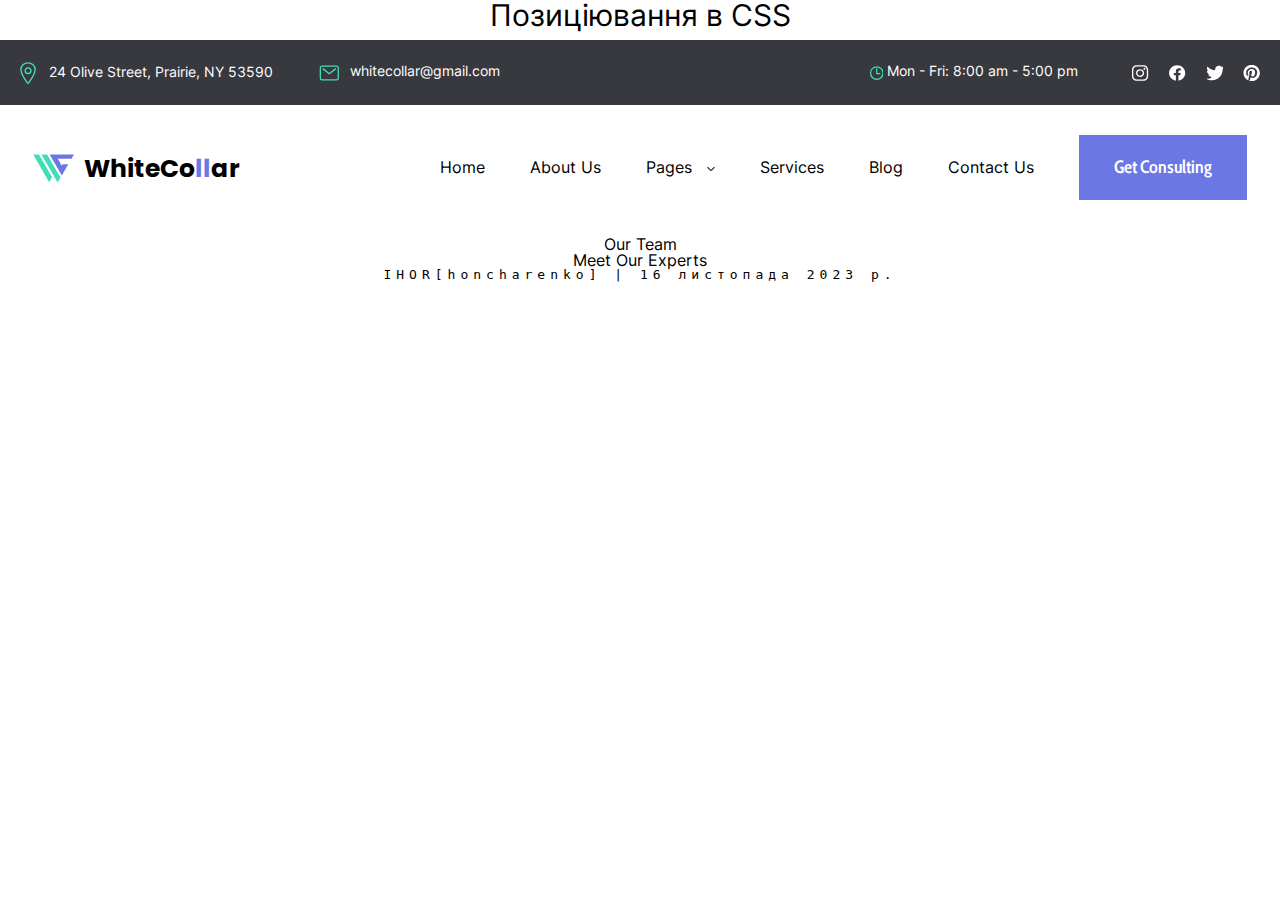
==== lesson_12/index.html @ b69b8b61 "Add files via upload" ====
<!DOCTYPE html>
<html lang="uk-UA">

<head>
    <meta charset="UTF-8">
    <meta name="viewport" content="width=device-width, initial-scale=1.0">
    <link rel="stylesheet" href="css/style.css">
    <link rel="shortcut icon" href="img/favicon.ico" type="image/x-icon">
    <title>Курси HTML-розробника: урок 12 | Freelancer Life Style</title>
</head>

<body>
    <div class="wrapper">
        <header class="main-header">
            <h1>Позиціювання в CSS</h1>
        </header>
        <section class="main-container">
            <header class="main-container__header header-page">
                <div class="header-page__contact-details details-contact">
                    <div class="details-contact__address">
                        <address>
                            <p>
                                24 Olive Street, Prairie, NY 53590
                            </p>
                            <a href="mailto:whitecollar@gmail.com">whitecollar@gmail.com</a>
                        </address>
                    </div>
                    <div class="details-contact__wrapper">
                        <div class="details-contact__work-time">
                            <p>Mon - Fri: 8:00 am - 5:00 pm</p>
                        </div>
                        <div class="details-contact__social-link list-icons">
                            <ul>
                                <li><a target="_blank" href="https://www.instagram.com/"></a></li>
                                <li><a target="_blank" href="https://www.facebook.com/"></a></li>
                                <li><a target="_blank" href="https://twitter.com/"></a></li>
                                <li><a target="_blank" href="https://ru.pinterest.com/"></a></li>
                            </ul>
                        </div>
                    </div>
                </div>
                <div class="header-page__site-navigation row-naviganion">
                    <a href="#">
                        <div class="row-naviganion__logo-wrapper logo">
                            <div class="logo__img">
                                <img src="img/content/logo.svg" alt="WhiteCollar.">
                            </div>
                            <p class="logo__text">
                                WhiteCo<span>ll</span>ar
                            </p>
                        </div>
                    </a>
                    <div class="row-naviganion__menu menu">
                        <nav>
                            <h3>Navigation</h3>
                            <ul class="menu__first-menu-level">
                                <li>
                                    <a href="#">Home</a>
                                </li>
                                <li>
                                    <a href="#">About Us</a>
                                </li>
                                <li class="menu__drop-down-list">
                                    <a href="#">Pages</a>
                                    <ul class="menu__second-menu-level">
                                        <li class="menu__drop-down-list">
                                            <a href="#">Additional page</a>
                                            <ul class="menu__third-menu-level">
                                                <li>
                                                    <a href="#">Some page</a>
                                                </li>
                                                <li>
                                                    <a href="#">Some page</a>
                                                </li>
                                                <li>
                                                    <a href="#">Some page</a>
                                                </li>
                                                <li>
                                                    <a href="#">Some page</a>
                                                </li>
                                                <li>
                                                    <a href="#">Some page</a>
                                                </li>
                                                <li>
                                                    <a href="#">Some page</a>
                                                </li>
                                            </ul>
                                        </li>
                                        <li class="menu__drop-down-list">
                                            <a href="#">Additional page</a>
                                            <ul class="menu__third-menu-level">
                                                <li>
                                                    <a href="#">Some page</a>
                                                </li>
                                                <li>
                                                    <a href="#">Some page</a>
                                                </li>
                                            </ul>
                                        </li>
                                        <li>
                                            <a href="#">Additional page</a>
                                        </li>
                                    </ul>
                                </li>
                                <li>
                                    <a href="#">Services</a>
                                </li>
                                <li>
                                    <a href="#">Blog</a>
                                </li>
                                <li>
                                    <a href="#">Contact Us</a>
                                </li>
                            </ul>
                        </nav>
                    </div>
                    <button class="row-naviganion__btn" type="button">Get Consulting</button>
                </div>
                <hgroup>
                    <p>Our Team</p>
                    <h2>Meet Our Experts</h2>
                </hgroup>
            </header>
        </section>
        <footer class="main-footer">
            IHOR[honcharenko] | <time datetime="2023-11-16"> 16 ​​листопада 2023 р.</time>
        </footer>
    </div>
    <script src="js/script.js"></script>
</body>

</html>
---- lesson_12/css/style.css ----
@import url('fonts.css');
@import url('reset.css');
.wrapper {
  overflow: clip;
  min-height: 100%;
}
body {
  font-family: 'Inter', sans-serif;
  font-weight: 400;
}
.main-header {
  font-size: 30px;
  margin-bottom: 10px;
  text-align: center;
}
.main-footer {
  text-align: center;
  font-family: monospace;
  letter-spacing: 5px;
}
.main-container__header {
  vertical-align: middle;
}
.details-contact__address > address > p {
  padding: 2.5px 0px;
  margin-right: 42px;
  display: inline-block;
}
.details-contact__address > address > p::before {
  content: '';
  display: inline-block;
  background: url('../img/decor/location.svg') 00 / cover no-repeat;
  width: 16px;
  height: 22px;
  margin-right: 9px;
  vertical-align: middle;
}
.details-contact {
  padding: 19px 0px;
  background: #37393f;
  color: #fff;
  font-size: 14px;
  line-height: normal;
}
.details-contact address {
  font-style: normal;
}
.details-contact__address > address > a::before {
  content: '';
  display: inline-block;
  background: url('../img/decor/mail.svg') 00 / cover no-repeat;
  width: 20px;
  height: 16px;
  vertical-align: middle;
  margin-right: 11px;
}
.details-contact__address {
  margin-right: 365px;
  display: inline-block;
}
.details-contact__wrapper {
  display: inline-block;
}
.details-contact__work-time > p::before {
  content: '';
  display: inline-block;
  background: url('../img/decor/time.svg') 00 / cover no-repeat;
  width: 14px;
  height: 14px;
  vertical-align: middle;
  margin-right: 4px;
}
.details-contact__work-time {
  margin-right: 50px;
  display: inline-block;
}
.details-contact__social-link {
  display: inline-block;
}
.list-icons li {
  display: inline-block;
}
.list-icons li:not(:last-child) {
  margin-right: 16px;
}
.list-icons li:nth-child(1) > a::before {
  content: '';
  display: inline-block;
  background: url('../img/decor/insta.svg') 00 / cover no-repeat;
  width: 17px;
  height: 16px;
  vertical-align: middle;
}
.list-icons li:nth-child(2) > a::before {
  content: '';
  display: inline-block;
  background: url('../img/decor/fb.svg') 00 / cover no-repeat;
  width: 17px;
  height: 16px;
  vertical-align: middle;
}
.list-icons li:nth-child(3) > a::before {
  content: '';
  display: inline-block;
  background: url('../img/decor/twiter.svg') 00 / cover no-repeat;
  width: 17px;
  height: 16px;
  vertical-align: middle;
}
.list-icons li:nth-child(4) > a::before {
  content: '';
  display: inline-block;
  background: url('../img/decor/pintrest.svg') 00 / cover no-repeat;
  width: 17px;
  height: 16px;
  vertical-align: middle;
}
.header-page {
  text-align: center;
}
.logo {
  display: inline-block;
}
.logo__img {
  max-width: 100%;
  display: inline-block;
  vertical-align: middle;
  margin-right: 4px;
}
.logo__img > img {
  width: 42px;
  height: 29px;
}
.logo__text {
  display: inline-block;
  font-family: 'Poppins', sans-serif;
  font-size: 25px;
  font-weight: 700;
  line-height: normal;
  vertical-align: middle;
}
.row-naviganion {
  padding: 30px 0px 36px 0px;
}
.logo__text > span {
  color: #6b77e5;
}
.row-naviganion__logo-wrapper {
  margin-right: 195px;
}
.row-naviganion__btn {
  padding: 21px 35px 22px 35px;
  background: #6b77e5;
  color: #fff;
  font-family: 'Cabin', sans-serif;
  font-size: 18px;
  font-weight: 600;
  text-transform: capitalize;
}
.row-naviganion__btn:hover {
  cursor: pointer;
  position: relative;
  box-shadow: 0 5px #273ae7;
  border-radius: 15px;
}
.row-naviganion__btn:active {
  box-shadow: none;
  transform: translateY(5px);
}
.row-naviganion__menu > nav > h3 {
  height: 1px;
  width: 1px;
  overflow: hidden;
  position: absolute;
  white-space: nowrap;
  z-index: -1000;
}
.menu {
  display: inline-block;
}
.menu li {
  display: inline-block;
}
.menu__first-menu-level > li {
  margin-right: 40px;
}
.menu__drop-down-list::after {
  content: '';
  display: inline-block;
  background: url('../img/decor/arrow-menu.svg') 00 / cover no-repeat;
  vertical-align: middle;
  width: 8px;
  height: 4px;
  margin-left: 10px;
}
.menu__first-menu-level > .menu__drop-down-list,
.menu__second-menu-level > .menu__drop-down-list {
  position: relative;
}
.menu__second-menu-level,
.menu__third-menu-level {
  visibility: hidden;
  position: absolute;
}
.menu__second-menu-level {
  padding-top: 30px;
  top: 0;
  left: 0;
}
.menu__third-menu-level {
  left: 100%;
  padding-left: 50px;
  vertical-align: top;
  top: 0;
}
.menu__second-menu-level li {
  white-space: nowrap;
  padding: 10px 10px 10px 0px;
}
.menu__third-menu-level li {
  display: block;
  top: 0;
}
.menu__drop-down-list:hover {
  cursor: pointer;
}
.menu__first-menu-level > .menu__drop-down-list:hover .menu__second-menu-level,
.menu__second-menu-level > .menu__drop-down-list:hover .menu__third-menu-level {
  visibility: visible;
}
.menu__drop-down-list:hover:after {
  transform: rotate(-90deg);
}
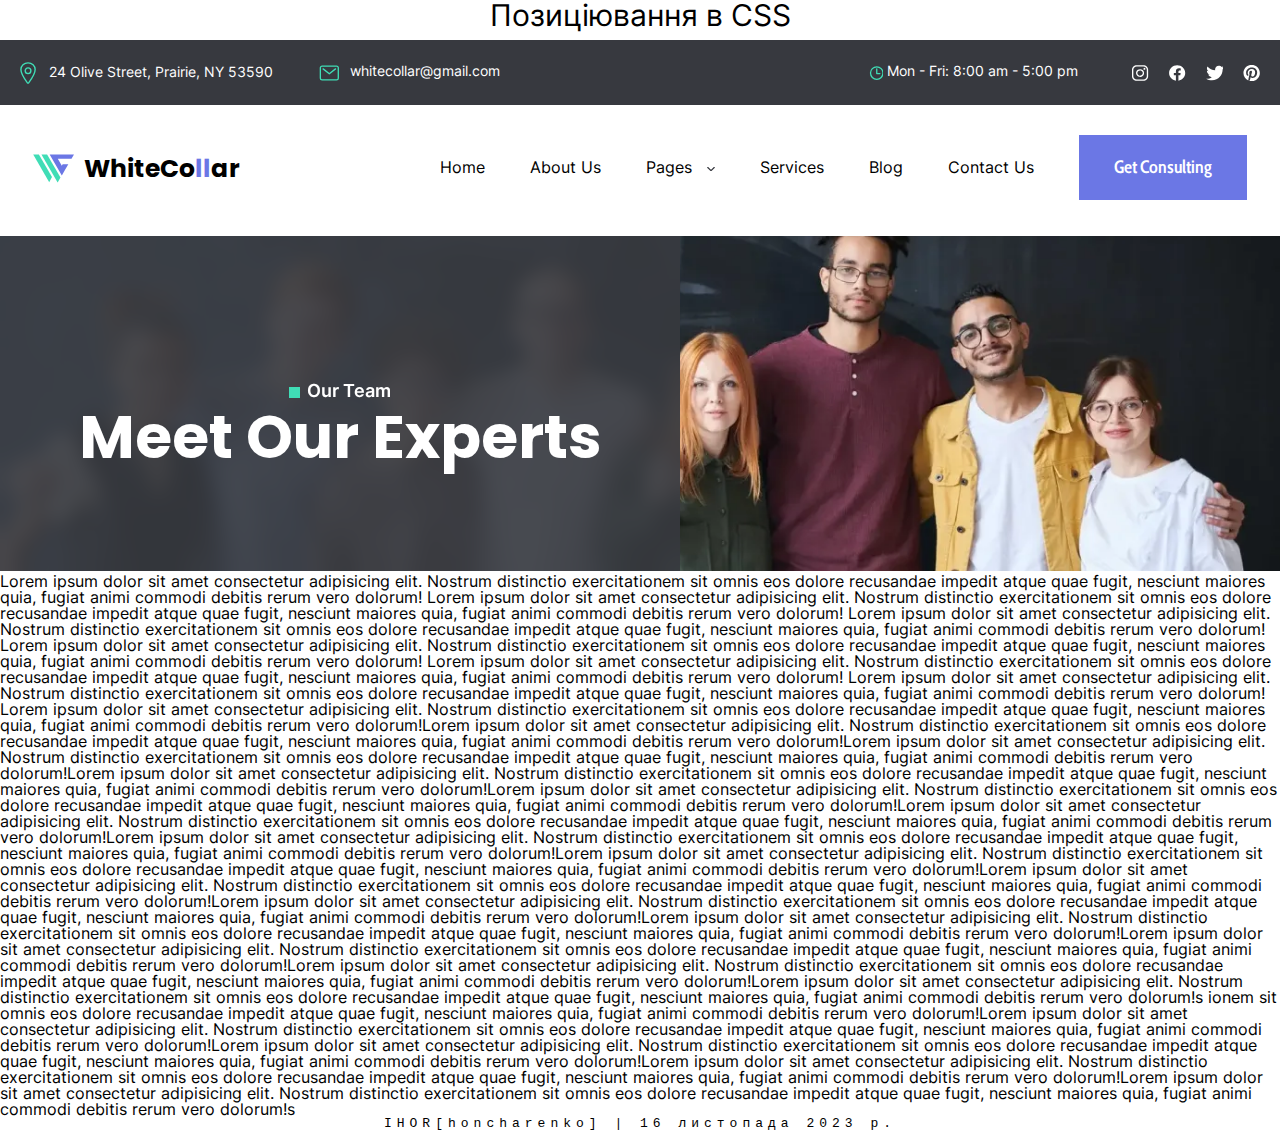
==== commit 8e23ba5a: "Add files via upload" ====
--- a/lesson_12/index.html
+++ b/lesson_12/index.html
@@ -53,19 +53,19 @@
                     <div class="row-naviganion__menu menu">
                         <nav>
                             <h3>Navigation</h3>
-                            <ul class="menu__first-menu-level">
+                            <ul class="menu__first-level">
                                 <li>
                                     <a href="#">Home</a>
                                 </li>
                                 <li>
                                     <a href="#">About Us</a>
                                 </li>
-                                <li class="menu__drop-down-list">
+                                <li class="menu__drop-down-list menu-drop-down">
                                     <a href="#">Pages</a>
-                                    <ul class="menu__second-menu-level">
-                                        <li class="menu__drop-down-list">
+                                    <ul class="menu__second-level">
+                                        <li class="menu__drop-down-list menu-drop-down">
                                             <a href="#">Additional page</a>
-                                            <ul class="menu__third-menu-level">
+                                            <ul class="menu__third-level">
                                                 <li>
                                                     <a href="#">Some page</a>
                                                 </li>
@@ -86,9 +86,9 @@
                                                 </li>
                                             </ul>
                                         </li>
-                                        <li class="menu__drop-down-list">
+                                        <li class="menu__drop-down-list menu-drop-down">
                                             <a href="#">Additional page</a>
-                                            <ul class="menu__third-menu-level">
+                                            <ul class="menu__third-level">
                                                 <li>
                                                     <a href="#">Some page</a>
                                                 </li>
@@ -116,11 +116,36 @@
                     </div>
                     <button class="row-naviganion__btn" type="button">Get Consulting</button>
                 </div>
-                <hgroup>
-                    <p>Our Team</p>
-                    <h2>Meet Our Experts</h2>
-                </hgroup>
+                <div class="header-page__banner banner">
+                    <div class="banner__img">
+                        <img width="3" height="2" fetchpriority="high" decoding="async" src="img/content/team.webp" sizes="(max-width: 767px) 100vw" srcset="img/content/team_w_190.webp 190w,
+                        img/content/team_w_562.webp 562w,
+                        img/content/team_w_821.webp 821w,
+                        img/content/team_w_1096.webp 1096w,
+                        img/content/team_w_1383.webp 1383w,
+                        img/content/team_w_1390.webp 1390w,
+                        img/content/team_w_1852.webp 1852w,
+                        img/content/team_w_2057.webp 2057w,
+                        img/content/team_w_2250.webp 2250w" alt="Our team.">
+                    </div>
+                    <div class="banner__heading">
+                        <hgroup>
+                            <p>Our Team</p>
+                            <h2>Meet Our Experts</h2>
+                        </hgroup>
+                    </div>
+                </div>
             </header>
+            <p>
+                Lorem ipsum dolor sit amet consectetur adipisicing elit. Nostrum distinctio exercitationem sit omnis eos dolore recusandae impedit atque quae fugit, nesciunt maiores quia, fugiat animi commodi debitis rerum vero dolorum!
+                Lorem ipsum dolor sit amet consectetur adipisicing elit. Nostrum distinctio exercitationem sit omnis eos dolore recusandae impedit atque quae fugit, nesciunt maiores quia, fugiat animi commodi debitis rerum vero dolorum!
+                Lorem ipsum dolor sit amet consectetur adipisicing elit. Nostrum distinctio exercitationem sit omnis eos dolore recusandae impedit atque quae fugit, nesciunt maiores quia, fugiat animi commodi debitis rerum vero dolorum!
+                Lorem ipsum dolor sit amet consectetur adipisicing elit. Nostrum distinctio exercitationem sit omnis eos dolore recusandae impedit atque quae fugit, nesciunt maiores quia, fugiat animi commodi debitis rerum vero dolorum!
+                Lorem ipsum dolor sit amet consectetur adipisicing elit. Nostrum distinctio exercitationem sit omnis eos dolore recusandae impedit atque quae fugit, nesciunt maiores quia, fugiat animi commodi debitis rerum vero dolorum!
+                Lorem ipsum dolor sit amet consectetur adipisicing elit. Nostrum distinctio exercitationem sit omnis eos dolore recusandae impedit atque quae fugit, nesciunt maiores quia, fugiat animi commodi debitis rerum vero dolorum!
+                Lorem ipsum dolor sit amet consectetur adipisicing elit. Nostrum distinctio exercitationem sit omnis eos dolore recusandae impedit atque quae fugit, nesciunt maiores quia, fugiat animi commodi debitis rerum vero dolorum!Lorem ipsum dolor sit amet consectetur adipisicing elit. Nostrum distinctio exercitationem sit omnis eos dolore recusandae impedit atque quae fugit, nesciunt maiores quia, fugiat animi commodi debitis rerum vero dolorum!Lorem ipsum dolor sit amet consectetur adipisicing elit. Nostrum distinctio exercitationem sit omnis eos dolore recusandae impedit atque quae fugit, nesciunt maiores quia, fugiat animi commodi debitis rerum vero dolorum!Lorem ipsum dolor sit amet consectetur adipisicing elit. Nostrum distinctio exercitationem sit omnis eos dolore recusandae impedit atque quae fugit, nesciunt maiores quia, fugiat animi commodi debitis rerum vero dolorum!Lorem ipsum dolor sit amet consectetur adipisicing elit. Nostrum distinctio exercitationem sit omnis eos dolore recusandae impedit atque quae fugit, nesciunt maiores quia, fugiat animi commodi debitis rerum vero dolorum!Lorem ipsum dolor sit amet consectetur adipisicing elit. Nostrum distinctio exercitationem sit omnis eos dolore recusandae impedit atque quae fugit, nesciunt maiores quia, fugiat animi commodi debitis rerum vero dolorum!Lorem ipsum dolor sit amet consectetur adipisicing elit. Nostrum distinctio exercitationem sit omnis eos dolore recusandae impedit atque quae fugit, nesciunt maiores quia, fugiat animi commodi debitis rerum vero dolorum!Lorem ipsum dolor sit amet consectetur adipisicing elit. Nostrum distinctio exercitationem sit omnis eos dolore recusandae impedit atque quae fugit, nesciunt maiores quia, fugiat animi commodi debitis rerum vero dolorum!Lorem ipsum dolor sit amet consectetur adipisicing elit. Nostrum distinctio exercitationem sit omnis eos dolore recusandae impedit atque quae fugit, nesciunt maiores quia, fugiat animi commodi debitis rerum vero dolorum!Lorem ipsum dolor sit amet consectetur adipisicing elit. Nostrum distinctio exercitationem sit omnis eos dolore recusandae impedit atque quae fugit, nesciunt maiores quia, fugiat animi commodi debitis rerum vero dolorum!Lorem ipsum dolor sit amet consectetur adipisicing elit. Nostrum distinctio exercitationem sit omnis eos dolore recusandae impedit atque quae fugit, nesciunt maiores quia, fugiat animi commodi debitis rerum vero dolorum!Lorem ipsum dolor sit amet consectetur adipisicing elit. Nostrum distinctio exercitationem sit omnis eos dolore recusandae impedit atque quae fugit, nesciunt maiores quia, fugiat animi commodi debitis rerum vero dolorum!Lorem ipsum dolor sit amet consectetur adipisicing elit. Nostrum distinctio exercitationem sit omnis eos dolore recusandae impedit atque quae fugit, nesciunt maiores quia, fugiat animi commodi debitis rerum vero dolorum!Lorem ipsum dolor sit amet consectetur adipisicing elit. Nostrum distinctio exercitationem sit omnis eos dolore recusandae impedit atque quae fugit, nesciunt maiores quia, fugiat animi commodi debitis rerum vero dolorum!s
+                ionem sit omnis eos dolore recusandae impedit atque quae fugit, nesciunt maiores quia, fugiat animi commodi debitis rerum vero dolorum!Lorem ipsum dolor sit amet consectetur adipisicing elit. Nostrum distinctio exercitationem sit omnis eos dolore recusandae impedit atque quae fugit, nesciunt maiores quia, fugiat animi commodi debitis rerum vero dolorum!Lorem ipsum dolor sit amet consectetur adipisicing elit. Nostrum distinctio exercitationem sit omnis eos dolore recusandae impedit atque quae fugit, nesciunt maiores quia, fugiat animi commodi debitis rerum vero dolorum!Lorem ipsum dolor sit amet consectetur adipisicing elit. Nostrum distinctio exercitationem sit omnis eos dolore recusandae impedit atque quae fugit, nesciunt maiores quia, fugiat animi commodi debitis rerum vero dolorum!Lorem ipsum dolor sit amet consectetur adipisicing elit. Nostrum distinctio exercitationem sit omnis eos dolore recusandae impedit atque quae fugit, nesciunt maiores quia, fugiat animi commodi debitis rerum vero dolorum!s
+            </p>
         </section>
         <footer class="main-footer">
             IHOR[honcharenko] | <time datetime="2023-11-16"> 16 ​​листопада 2023 р.</time>
--- a/lesson_12/css/style.css
+++ b/lesson_12/css/style.css
@@ -117,6 +117,7 @@
 }
 .header-page {
   text-align: center;
+  position: relative;
 }
 .logo {
   display: inline-block;
@@ -141,6 +142,10 @@
 }
 .row-naviganion {
   padding: 30px 0px 36px 0px;
+  position: sticky;
+  top: 0;
+  z-index: 2;
+  background: rgb(255, 255, 255);
 }
 .logo__text > span {
   color: #6b77e5;
@@ -181,10 +186,10 @@
 .menu li {
   display: inline-block;
 }
-.menu__first-menu-level > li {
+.menu__first-level > li {
   margin-right: 40px;
 }
-.menu__drop-down-list::after {
+.menu-drop-down::after {
   content: '';
   display: inline-block;
   background: url('../img/decor/arrow-menu.svg') 00 / cover no-repeat;
@@ -193,41 +198,92 @@
   height: 4px;
   margin-left: 10px;
 }
-.menu__first-menu-level > .menu__drop-down-list,
-.menu__second-menu-level > .menu__drop-down-list {
-  position: relative;
-}
-.menu__second-menu-level,
-.menu__third-menu-level {
+.menu__first-level > .menu__drop-down-list,
+.menu__second-level > .menu__drop-down-list {
+  position: relative;
+}
+.menu__second-level,
+.menu__third-level {
   visibility: hidden;
   position: absolute;
 }
-.menu__second-menu-level {
+.menu__second-level {
   padding-top: 30px;
   top: 0;
   left: 0;
 }
-.menu__third-menu-level {
+.menu__third-level {
   left: 100%;
   padding-left: 50px;
   vertical-align: top;
   top: 0;
 }
-.menu__second-menu-level li {
+.menu__second-level li {
   white-space: nowrap;
   padding: 10px 10px 10px 0px;
 }
-.menu__third-menu-level li {
+.menu__third-level li {
   display: block;
   top: 0;
 }
-.menu__drop-down-list:hover {
+.menu-drop-down:hover {
   cursor: pointer;
 }
-.menu__first-menu-level > .menu__drop-down-list:hover .menu__second-menu-level,
-.menu__second-menu-level > .menu__drop-down-list:hover .menu__third-menu-level {
+.menu__first-level > .menu__drop-down-list:hover .menu__second-level,
+.menu__second-level > .menu__drop-down-list:hover .menu__third-level {
   visibility: visible;
 }
-.menu__drop-down-list:hover:after {
+.menu-drop-down:hover:after {
   transform: rotate(-90deg);
 }
+.banner {
+  position: relative;
+  z-index: 1;
+}
+.banner__img {
+  margin: 0 auto;
+  display: inline-block;
+  max-width: 100%;
+  max-height: 335px;
+  overflow: hidden;
+}
+.banner__img img {
+  width: 100%;
+  height: auto;
+  position: relative;
+  bottom: 140px;
+}
+.banner__heading {
+  width: 680px;
+  height: 335px;
+  background: rgba(55, 57, 63, 0.91);
+  position: absolute;
+  top: 0;
+  /* opacity: 1; */
+  backdrop-filter: blur(9.5px);
+}
+.banner__heading > hgroup {
+  color: #fff;
+  text-transform: capitalize;
+  padding-top: 142px;
+}
+.banner__heading > hgroup > p {
+  font-weight: 600;
+  font-size: 18px;
+  line-height: 1.462;
+}
+.banner__heading > hgroup > h2 {
+  font-weight: 700;
+  font-size: 60px;
+  font-family: 'Poppins', sans-serif;
+  line-height: 1.1;
+}
+.banner__heading > hgroup > p::before {
+  content: '';
+  display: inline-block;
+  background: #40ddb6;
+  margin-right: 7px;
+  width: 11px;
+  height: 11px;
+  vertical-align: middle;
+}
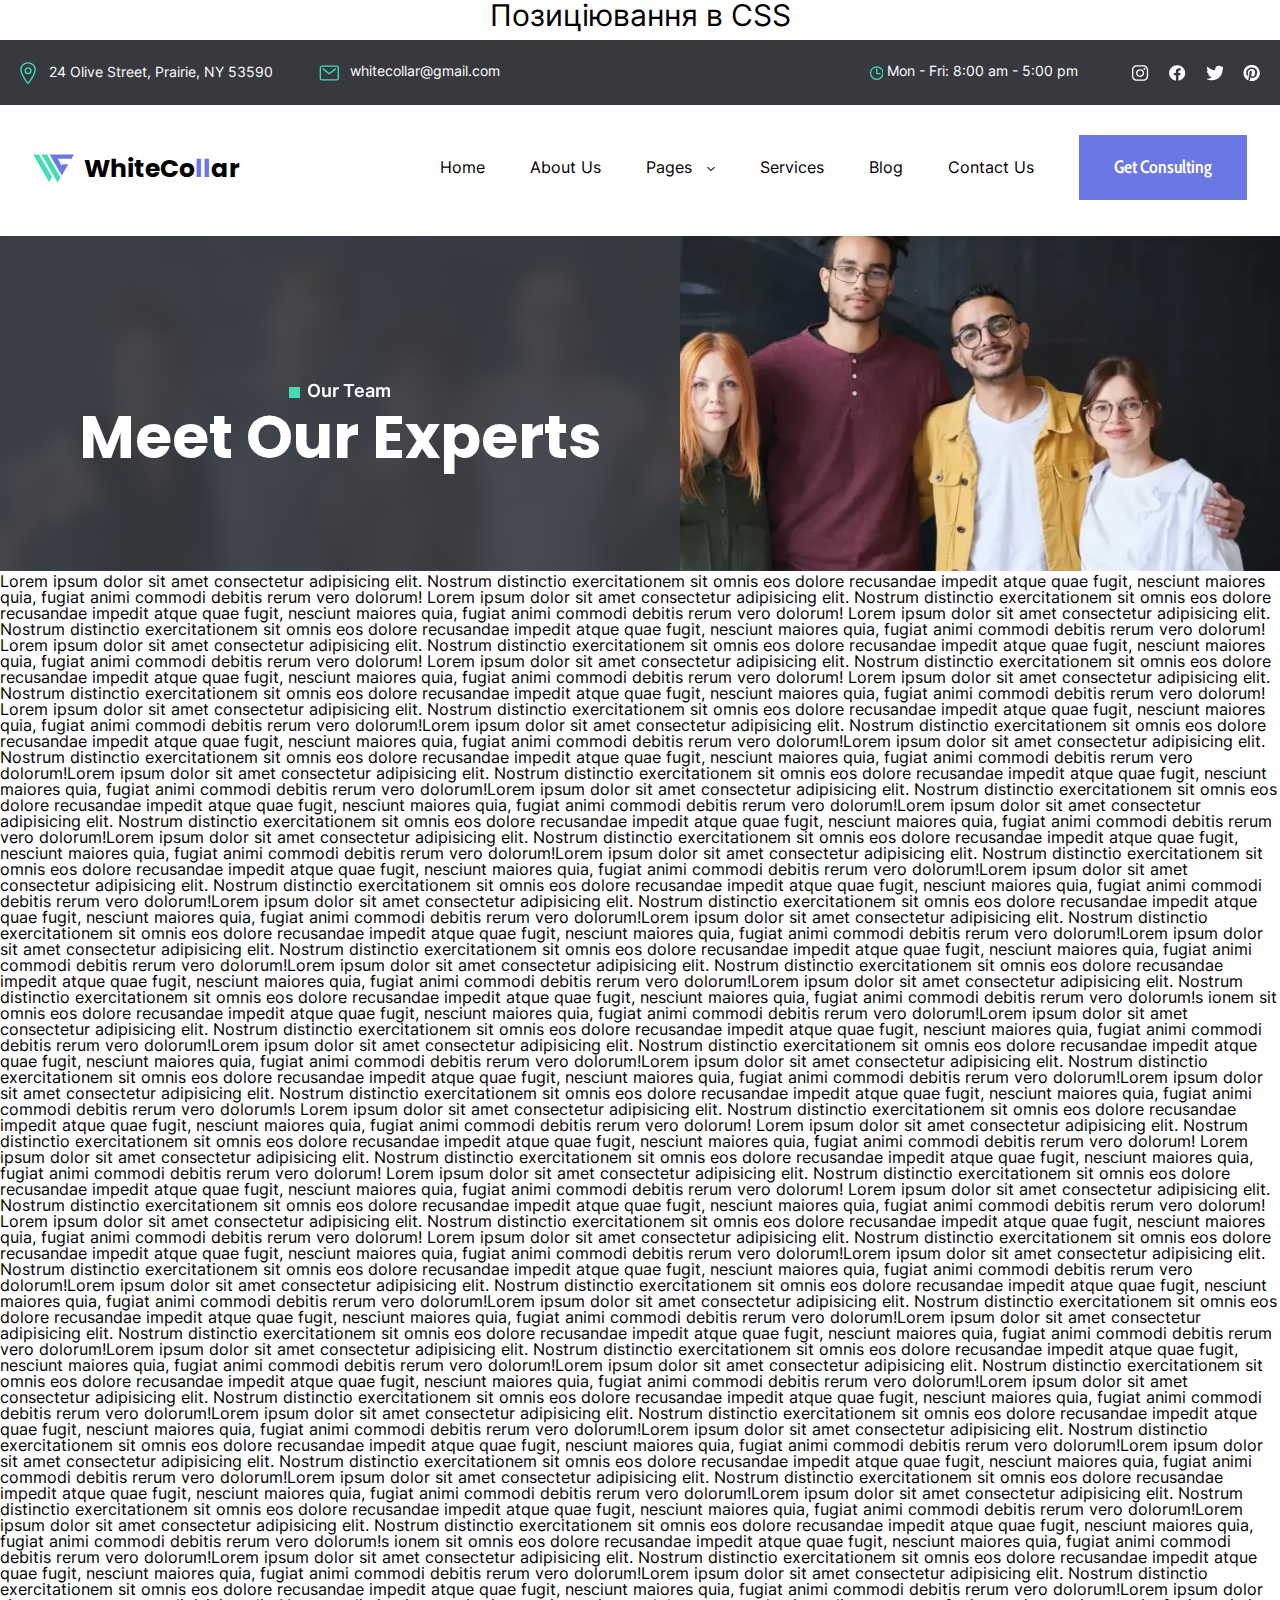
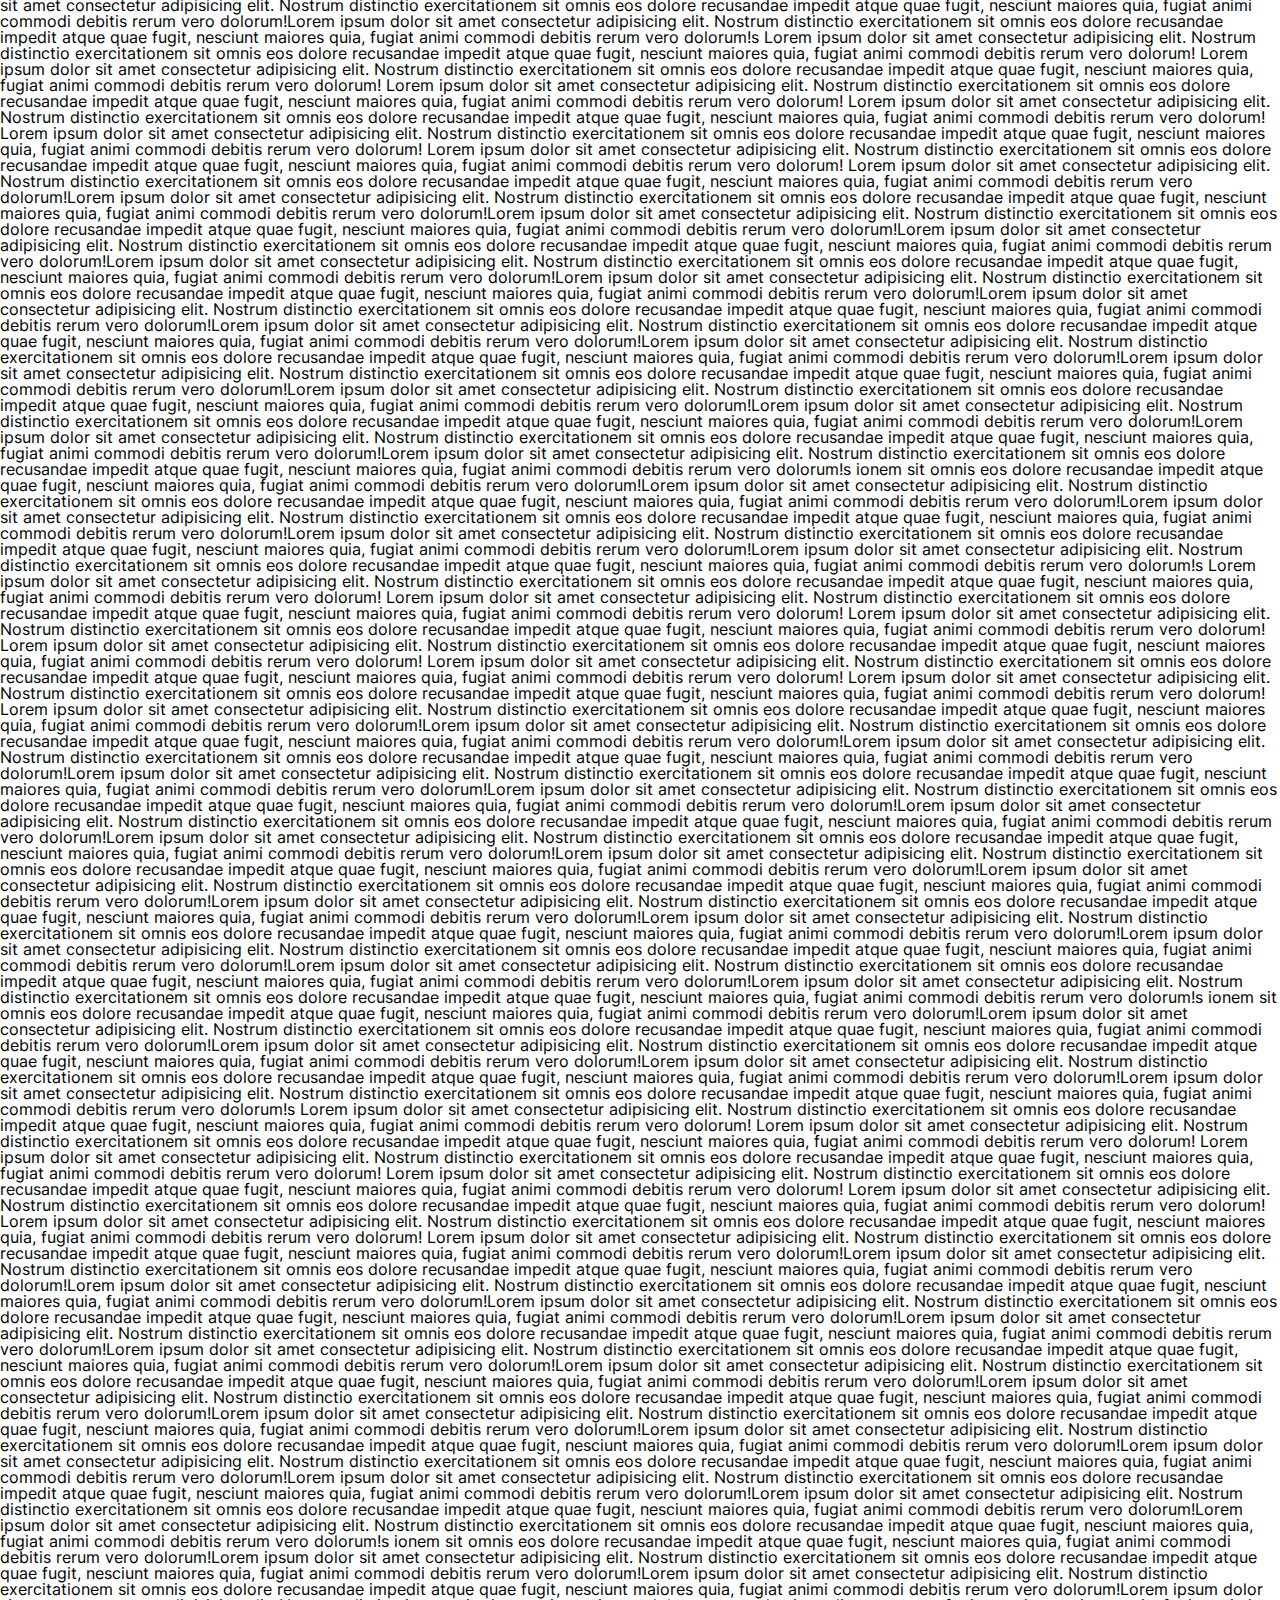
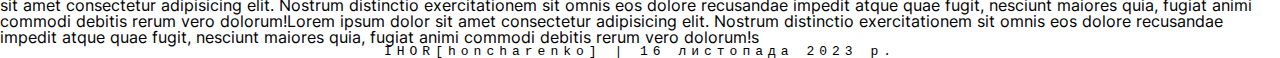
==== commit f8aa0505: "Add files via upload" ====
--- a/lesson_12/index.html
+++ b/lesson_12/index.html
@@ -145,6 +145,39 @@
                 Lorem ipsum dolor sit amet consectetur adipisicing elit. Nostrum distinctio exercitationem sit omnis eos dolore recusandae impedit atque quae fugit, nesciunt maiores quia, fugiat animi commodi debitis rerum vero dolorum!
                 Lorem ipsum dolor sit amet consectetur adipisicing elit. Nostrum distinctio exercitationem sit omnis eos dolore recusandae impedit atque quae fugit, nesciunt maiores quia, fugiat animi commodi debitis rerum vero dolorum!Lorem ipsum dolor sit amet consectetur adipisicing elit. Nostrum distinctio exercitationem sit omnis eos dolore recusandae impedit atque quae fugit, nesciunt maiores quia, fugiat animi commodi debitis rerum vero dolorum!Lorem ipsum dolor sit amet consectetur adipisicing elit. Nostrum distinctio exercitationem sit omnis eos dolore recusandae impedit atque quae fugit, nesciunt maiores quia, fugiat animi commodi debitis rerum vero dolorum!Lorem ipsum dolor sit amet consectetur adipisicing elit. Nostrum distinctio exercitationem sit omnis eos dolore recusandae impedit atque quae fugit, nesciunt maiores quia, fugiat animi commodi debitis rerum vero dolorum!Lorem ipsum dolor sit amet consectetur adipisicing elit. Nostrum distinctio exercitationem sit omnis eos dolore recusandae impedit atque quae fugit, nesciunt maiores quia, fugiat animi commodi debitis rerum vero dolorum!Lorem ipsum dolor sit amet consectetur adipisicing elit. Nostrum distinctio exercitationem sit omnis eos dolore recusandae impedit atque quae fugit, nesciunt maiores quia, fugiat animi commodi debitis rerum vero dolorum!Lorem ipsum dolor sit amet consectetur adipisicing elit. Nostrum distinctio exercitationem sit omnis eos dolore recusandae impedit atque quae fugit, nesciunt maiores quia, fugiat animi commodi debitis rerum vero dolorum!Lorem ipsum dolor sit amet consectetur adipisicing elit. Nostrum distinctio exercitationem sit omnis eos dolore recusandae impedit atque quae fugit, nesciunt maiores quia, fugiat animi commodi debitis rerum vero dolorum!Lorem ipsum dolor sit amet consectetur adipisicing elit. Nostrum distinctio exercitationem sit omnis eos dolore recusandae impedit atque quae fugit, nesciunt maiores quia, fugiat animi commodi debitis rerum vero dolorum!Lorem ipsum dolor sit amet consectetur adipisicing elit. Nostrum distinctio exercitationem sit omnis eos dolore recusandae impedit atque quae fugit, nesciunt maiores quia, fugiat animi commodi debitis rerum vero dolorum!Lorem ipsum dolor sit amet consectetur adipisicing elit. Nostrum distinctio exercitationem sit omnis eos dolore recusandae impedit atque quae fugit, nesciunt maiores quia, fugiat animi commodi debitis rerum vero dolorum!Lorem ipsum dolor sit amet consectetur adipisicing elit. Nostrum distinctio exercitationem sit omnis eos dolore recusandae impedit atque quae fugit, nesciunt maiores quia, fugiat animi commodi debitis rerum vero dolorum!Lorem ipsum dolor sit amet consectetur adipisicing elit. Nostrum distinctio exercitationem sit omnis eos dolore recusandae impedit atque quae fugit, nesciunt maiores quia, fugiat animi commodi debitis rerum vero dolorum!Lorem ipsum dolor sit amet consectetur adipisicing elit. Nostrum distinctio exercitationem sit omnis eos dolore recusandae impedit atque quae fugit, nesciunt maiores quia, fugiat animi commodi debitis rerum vero dolorum!s
                 ionem sit omnis eos dolore recusandae impedit atque quae fugit, nesciunt maiores quia, fugiat animi commodi debitis rerum vero dolorum!Lorem ipsum dolor sit amet consectetur adipisicing elit. Nostrum distinctio exercitationem sit omnis eos dolore recusandae impedit atque quae fugit, nesciunt maiores quia, fugiat animi commodi debitis rerum vero dolorum!Lorem ipsum dolor sit amet consectetur adipisicing elit. Nostrum distinctio exercitationem sit omnis eos dolore recusandae impedit atque quae fugit, nesciunt maiores quia, fugiat animi commodi debitis rerum vero dolorum!Lorem ipsum dolor sit amet consectetur adipisicing elit. Nostrum distinctio exercitationem sit omnis eos dolore recusandae impedit atque quae fugit, nesciunt maiores quia, fugiat animi commodi debitis rerum vero dolorum!Lorem ipsum dolor sit amet consectetur adipisicing elit. Nostrum distinctio exercitationem sit omnis eos dolore recusandae impedit atque quae fugit, nesciunt maiores quia, fugiat animi commodi debitis rerum vero dolorum!s
+                Lorem ipsum dolor sit amet consectetur adipisicing elit. Nostrum distinctio exercitationem sit omnis eos dolore recusandae impedit atque quae fugit, nesciunt maiores quia, fugiat animi commodi debitis rerum vero dolorum!
+                Lorem ipsum dolor sit amet consectetur adipisicing elit. Nostrum distinctio exercitationem sit omnis eos dolore recusandae impedit atque quae fugit, nesciunt maiores quia, fugiat animi commodi debitis rerum vero dolorum!
+                Lorem ipsum dolor sit amet consectetur adipisicing elit. Nostrum distinctio exercitationem sit omnis eos dolore recusandae impedit atque quae fugit, nesciunt maiores quia, fugiat animi commodi debitis rerum vero dolorum!
+                Lorem ipsum dolor sit amet consectetur adipisicing elit. Nostrum distinctio exercitationem sit omnis eos dolore recusandae impedit atque quae fugit, nesciunt maiores quia, fugiat animi commodi debitis rerum vero dolorum!
+                Lorem ipsum dolor sit amet consectetur adipisicing elit. Nostrum distinctio exercitationem sit omnis eos dolore recusandae impedit atque quae fugit, nesciunt maiores quia, fugiat animi commodi debitis rerum vero dolorum!
+                Lorem ipsum dolor sit amet consectetur adipisicing elit. Nostrum distinctio exercitationem sit omnis eos dolore recusandae impedit atque quae fugit, nesciunt maiores quia, fugiat animi commodi debitis rerum vero dolorum!
+                Lorem ipsum dolor sit amet consectetur adipisicing elit. Nostrum distinctio exercitationem sit omnis eos dolore recusandae impedit atque quae fugit, nesciunt maiores quia, fugiat animi commodi debitis rerum vero dolorum!Lorem ipsum dolor sit amet consectetur adipisicing elit. Nostrum distinctio exercitationem sit omnis eos dolore recusandae impedit atque quae fugit, nesciunt maiores quia, fugiat animi commodi debitis rerum vero dolorum!Lorem ipsum dolor sit amet consectetur adipisicing elit. Nostrum distinctio exercitationem sit omnis eos dolore recusandae impedit atque quae fugit, nesciunt maiores quia, fugiat animi commodi debitis rerum vero dolorum!Lorem ipsum dolor sit amet consectetur adipisicing elit. Nostrum distinctio exercitationem sit omnis eos dolore recusandae impedit atque quae fugit, nesciunt maiores quia, fugiat animi commodi debitis rerum vero dolorum!Lorem ipsum dolor sit amet consectetur adipisicing elit. Nostrum distinctio exercitationem sit omnis eos dolore recusandae impedit atque quae fugit, nesciunt maiores quia, fugiat animi commodi debitis rerum vero dolorum!Lorem ipsum dolor sit amet consectetur adipisicing elit. Nostrum distinctio exercitationem sit omnis eos dolore recusandae impedit atque quae fugit, nesciunt maiores quia, fugiat animi commodi debitis rerum vero dolorum!Lorem ipsum dolor sit amet consectetur adipisicing elit. Nostrum distinctio exercitationem sit omnis eos dolore recusandae impedit atque quae fugit, nesciunt maiores quia, fugiat animi commodi debitis rerum vero dolorum!Lorem ipsum dolor sit amet consectetur adipisicing elit. Nostrum distinctio exercitationem sit omnis eos dolore recusandae impedit atque quae fugit, nesciunt maiores quia, fugiat animi commodi debitis rerum vero dolorum!Lorem ipsum dolor sit amet consectetur adipisicing elit. Nostrum distinctio exercitationem sit omnis eos dolore recusandae impedit atque quae fugit, nesciunt maiores quia, fugiat animi commodi debitis rerum vero dolorum!Lorem ipsum dolor sit amet consectetur adipisicing elit. Nostrum distinctio exercitationem sit omnis eos dolore recusandae impedit atque quae fugit, nesciunt maiores quia, fugiat animi commodi debitis rerum vero dolorum!Lorem ipsum dolor sit amet consectetur adipisicing elit. Nostrum distinctio exercitationem sit omnis eos dolore recusandae impedit atque quae fugit, nesciunt maiores quia, fugiat animi commodi debitis rerum vero dolorum!Lorem ipsum dolor sit amet consectetur adipisicing elit. Nostrum distinctio exercitationem sit omnis eos dolore recusandae impedit atque quae fugit, nesciunt maiores quia, fugiat animi commodi debitis rerum vero dolorum!Lorem ipsum dolor sit amet consectetur adipisicing elit. Nostrum distinctio exercitationem sit omnis eos dolore recusandae impedit atque quae fugit, nesciunt maiores quia, fugiat animi commodi debitis rerum vero dolorum!Lorem ipsum dolor sit amet consectetur adipisicing elit. Nostrum distinctio exercitationem sit omnis eos dolore recusandae impedit atque quae fugit, nesciunt maiores quia, fugiat animi commodi debitis rerum vero dolorum!s
+                ionem sit omnis eos dolore recusandae impedit atque quae fugit, nesciunt maiores quia, fugiat animi commodi debitis rerum vero dolorum!Lorem ipsum dolor sit amet consectetur adipisicing elit. Nostrum distinctio exercitationem sit omnis eos dolore recusandae impedit atque quae fugit, nesciunt maiores quia, fugiat animi commodi debitis rerum vero dolorum!Lorem ipsum dolor sit amet consectetur adipisicing elit. Nostrum distinctio exercitationem sit omnis eos dolore recusandae impedit atque quae fugit, nesciunt maiores quia, fugiat animi commodi debitis rerum vero dolorum!Lorem ipsum dolor sit amet consectetur adipisicing elit. Nostrum distinctio exercitationem sit omnis eos dolore recusandae impedit atque quae fugit, nesciunt maiores quia, fugiat animi commodi debitis rerum vero dolorum!Lorem ipsum dolor sit amet consectetur adipisicing elit. Nostrum distinctio exercitationem sit omnis eos dolore recusandae impedit atque quae fugit, nesciunt maiores quia, fugiat animi commodi debitis rerum vero dolorum!s
+                Lorem ipsum dolor sit amet consectetur adipisicing elit. Nostrum distinctio exercitationem sit omnis eos dolore recusandae impedit atque quae fugit, nesciunt maiores quia, fugiat animi commodi debitis rerum vero dolorum!
+                Lorem ipsum dolor sit amet consectetur adipisicing elit. Nostrum distinctio exercitationem sit omnis eos dolore recusandae impedit atque quae fugit, nesciunt maiores quia, fugiat animi commodi debitis rerum vero dolorum!
+                Lorem ipsum dolor sit amet consectetur adipisicing elit. Nostrum distinctio exercitationem sit omnis eos dolore recusandae impedit atque quae fugit, nesciunt maiores quia, fugiat animi commodi debitis rerum vero dolorum!
+                Lorem ipsum dolor sit amet consectetur adipisicing elit. Nostrum distinctio exercitationem sit omnis eos dolore recusandae impedit atque quae fugit, nesciunt maiores quia, fugiat animi commodi debitis rerum vero dolorum!
+                Lorem ipsum dolor sit amet consectetur adipisicing elit. Nostrum distinctio exercitationem sit omnis eos dolore recusandae impedit atque quae fugit, nesciunt maiores quia, fugiat animi commodi debitis rerum vero dolorum!
+                Lorem ipsum dolor sit amet consectetur adipisicing elit. Nostrum distinctio exercitationem sit omnis eos dolore recusandae impedit atque quae fugit, nesciunt maiores quia, fugiat animi commodi debitis rerum vero dolorum!
+                Lorem ipsum dolor sit amet consectetur adipisicing elit. Nostrum distinctio exercitationem sit omnis eos dolore recusandae impedit atque quae fugit, nesciunt maiores quia, fugiat animi commodi debitis rerum vero dolorum!Lorem ipsum dolor sit amet consectetur adipisicing elit. Nostrum distinctio exercitationem sit omnis eos dolore recusandae impedit atque quae fugit, nesciunt maiores quia, fugiat animi commodi debitis rerum vero dolorum!Lorem ipsum dolor sit amet consectetur adipisicing elit. Nostrum distinctio exercitationem sit omnis eos dolore recusandae impedit atque quae fugit, nesciunt maiores quia, fugiat animi commodi debitis rerum vero dolorum!Lorem ipsum dolor sit amet consectetur adipisicing elit. Nostrum distinctio exercitationem sit omnis eos dolore recusandae impedit atque quae fugit, nesciunt maiores quia, fugiat animi commodi debitis rerum vero dolorum!Lorem ipsum dolor sit amet consectetur adipisicing elit. Nostrum distinctio exercitationem sit omnis eos dolore recusandae impedit atque quae fugit, nesciunt maiores quia, fugiat animi commodi debitis rerum vero dolorum!Lorem ipsum dolor sit amet consectetur adipisicing elit. Nostrum distinctio exercitationem sit omnis eos dolore recusandae impedit atque quae fugit, nesciunt maiores quia, fugiat animi commodi debitis rerum vero dolorum!Lorem ipsum dolor sit amet consectetur adipisicing elit. Nostrum distinctio exercitationem sit omnis eos dolore recusandae impedit atque quae fugit, nesciunt maiores quia, fugiat animi commodi debitis rerum vero dolorum!Lorem ipsum dolor sit amet consectetur adipisicing elit. Nostrum distinctio exercitationem sit omnis eos dolore recusandae impedit atque quae fugit, nesciunt maiores quia, fugiat animi commodi debitis rerum vero dolorum!Lorem ipsum dolor sit amet consectetur adipisicing elit. Nostrum distinctio exercitationem sit omnis eos dolore recusandae impedit atque quae fugit, nesciunt maiores quia, fugiat animi commodi debitis rerum vero dolorum!Lorem ipsum dolor sit amet consectetur adipisicing elit. Nostrum distinctio exercitationem sit omnis eos dolore recusandae impedit atque quae fugit, nesciunt maiores quia, fugiat animi commodi debitis rerum vero dolorum!Lorem ipsum dolor sit amet consectetur adipisicing elit. Nostrum distinctio exercitationem sit omnis eos dolore recusandae impedit atque quae fugit, nesciunt maiores quia, fugiat animi commodi debitis rerum vero dolorum!Lorem ipsum dolor sit amet consectetur adipisicing elit. Nostrum distinctio exercitationem sit omnis eos dolore recusandae impedit atque quae fugit, nesciunt maiores quia, fugiat animi commodi debitis rerum vero dolorum!Lorem ipsum dolor sit amet consectetur adipisicing elit. Nostrum distinctio exercitationem sit omnis eos dolore recusandae impedit atque quae fugit, nesciunt maiores quia, fugiat animi commodi debitis rerum vero dolorum!Lorem ipsum dolor sit amet consectetur adipisicing elit. Nostrum distinctio exercitationem sit omnis eos dolore recusandae impedit atque quae fugit, nesciunt maiores quia, fugiat animi commodi debitis rerum vero dolorum!s
+                ionem sit omnis eos dolore recusandae impedit atque quae fugit, nesciunt maiores quia, fugiat animi commodi debitis rerum vero dolorum!Lorem ipsum dolor sit amet consectetur adipisicing elit. Nostrum distinctio exercitationem sit omnis eos dolore recusandae impedit atque quae fugit, nesciunt maiores quia, fugiat animi commodi debitis rerum vero dolorum!Lorem ipsum dolor sit amet consectetur adipisicing elit. Nostrum distinctio exercitationem sit omnis eos dolore recusandae impedit atque quae fugit, nesciunt maiores quia, fugiat animi commodi debitis rerum vero dolorum!Lorem ipsum dolor sit amet consectetur adipisicing elit. Nostrum distinctio exercitationem sit omnis eos dolore recusandae impedit atque quae fugit, nesciunt maiores quia, fugiat animi commodi debitis rerum vero dolorum!Lorem ipsum dolor sit amet consectetur adipisicing elit. Nostrum distinctio exercitationem sit omnis eos dolore recusandae impedit atque quae fugit, nesciunt maiores quia, fugiat animi commodi debitis rerum vero dolorum!s
+                Lorem ipsum dolor sit amet consectetur adipisicing elit. Nostrum distinctio exercitationem sit omnis eos dolore recusandae impedit atque quae fugit, nesciunt maiores quia, fugiat animi commodi debitis rerum vero dolorum!
+                Lorem ipsum dolor sit amet consectetur adipisicing elit. Nostrum distinctio exercitationem sit omnis eos dolore recusandae impedit atque quae fugit, nesciunt maiores quia, fugiat animi commodi debitis rerum vero dolorum!
+                Lorem ipsum dolor sit amet consectetur adipisicing elit. Nostrum distinctio exercitationem sit omnis eos dolore recusandae impedit atque quae fugit, nesciunt maiores quia, fugiat animi commodi debitis rerum vero dolorum!
+                Lorem ipsum dolor sit amet consectetur adipisicing elit. Nostrum distinctio exercitationem sit omnis eos dolore recusandae impedit atque quae fugit, nesciunt maiores quia, fugiat animi commodi debitis rerum vero dolorum!
+                Lorem ipsum dolor sit amet consectetur adipisicing elit. Nostrum distinctio exercitationem sit omnis eos dolore recusandae impedit atque quae fugit, nesciunt maiores quia, fugiat animi commodi debitis rerum vero dolorum!
+                Lorem ipsum dolor sit amet consectetur adipisicing elit. Nostrum distinctio exercitationem sit omnis eos dolore recusandae impedit atque quae fugit, nesciunt maiores quia, fugiat animi commodi debitis rerum vero dolorum!
+                Lorem ipsum dolor sit amet consectetur adipisicing elit. Nostrum distinctio exercitationem sit omnis eos dolore recusandae impedit atque quae fugit, nesciunt maiores quia, fugiat animi commodi debitis rerum vero dolorum!Lorem ipsum dolor sit amet consectetur adipisicing elit. Nostrum distinctio exercitationem sit omnis eos dolore recusandae impedit atque quae fugit, nesciunt maiores quia, fugiat animi commodi debitis rerum vero dolorum!Lorem ipsum dolor sit amet consectetur adipisicing elit. Nostrum distinctio exercitationem sit omnis eos dolore recusandae impedit atque quae fugit, nesciunt maiores quia, fugiat animi commodi debitis rerum vero dolorum!Lorem ipsum dolor sit amet consectetur adipisicing elit. Nostrum distinctio exercitationem sit omnis eos dolore recusandae impedit atque quae fugit, nesciunt maiores quia, fugiat animi commodi debitis rerum vero dolorum!Lorem ipsum dolor sit amet consectetur adipisicing elit. Nostrum distinctio exercitationem sit omnis eos dolore recusandae impedit atque quae fugit, nesciunt maiores quia, fugiat animi commodi debitis rerum vero dolorum!Lorem ipsum dolor sit amet consectetur adipisicing elit. Nostrum distinctio exercitationem sit omnis eos dolore recusandae impedit atque quae fugit, nesciunt maiores quia, fugiat animi commodi debitis rerum vero dolorum!Lorem ipsum dolor sit amet consectetur adipisicing elit. Nostrum distinctio exercitationem sit omnis eos dolore recusandae impedit atque quae fugit, nesciunt maiores quia, fugiat animi commodi debitis rerum vero dolorum!Lorem ipsum dolor sit amet consectetur adipisicing elit. Nostrum distinctio exercitationem sit omnis eos dolore recusandae impedit atque quae fugit, nesciunt maiores quia, fugiat animi commodi debitis rerum vero dolorum!Lorem ipsum dolor sit amet consectetur adipisicing elit. Nostrum distinctio exercitationem sit omnis eos dolore recusandae impedit atque quae fugit, nesciunt maiores quia, fugiat animi commodi debitis rerum vero dolorum!Lorem ipsum dolor sit amet consectetur adipisicing elit. Nostrum distinctio exercitationem sit omnis eos dolore recusandae impedit atque quae fugit, nesciunt maiores quia, fugiat animi commodi debitis rerum vero dolorum!Lorem ipsum dolor sit amet consectetur adipisicing elit. Nostrum distinctio exercitationem sit omnis eos dolore recusandae impedit atque quae fugit, nesciunt maiores quia, fugiat animi commodi debitis rerum vero dolorum!Lorem ipsum dolor sit amet consectetur adipisicing elit. Nostrum distinctio exercitationem sit omnis eos dolore recusandae impedit atque quae fugit, nesciunt maiores quia, fugiat animi commodi debitis rerum vero dolorum!Lorem ipsum dolor sit amet consectetur adipisicing elit. Nostrum distinctio exercitationem sit omnis eos dolore recusandae impedit atque quae fugit, nesciunt maiores quia, fugiat animi commodi debitis rerum vero dolorum!Lorem ipsum dolor sit amet consectetur adipisicing elit. Nostrum distinctio exercitationem sit omnis eos dolore recusandae impedit atque quae fugit, nesciunt maiores quia, fugiat animi commodi debitis rerum vero dolorum!s
+                ionem sit omnis eos dolore recusandae impedit atque quae fugit, nesciunt maiores quia, fugiat animi commodi debitis rerum vero dolorum!Lorem ipsum dolor sit amet consectetur adipisicing elit. Nostrum distinctio exercitationem sit omnis eos dolore recusandae impedit atque quae fugit, nesciunt maiores quia, fugiat animi commodi debitis rerum vero dolorum!Lorem ipsum dolor sit amet consectetur adipisicing elit. Nostrum distinctio exercitationem sit omnis eos dolore recusandae impedit atque quae fugit, nesciunt maiores quia, fugiat animi commodi debitis rerum vero dolorum!Lorem ipsum dolor sit amet consectetur adipisicing elit. Nostrum distinctio exercitationem sit omnis eos dolore recusandae impedit atque quae fugit, nesciunt maiores quia, fugiat animi commodi debitis rerum vero dolorum!Lorem ipsum dolor sit amet consectetur adipisicing elit. Nostrum distinctio exercitationem sit omnis eos dolore recusandae impedit atque quae fugit, nesciunt maiores quia, fugiat animi commodi debitis rerum vero dolorum!s
+                Lorem ipsum dolor sit amet consectetur adipisicing elit. Nostrum distinctio exercitationem sit omnis eos dolore recusandae impedit atque quae fugit, nesciunt maiores quia, fugiat animi commodi debitis rerum vero dolorum!
+                Lorem ipsum dolor sit amet consectetur adipisicing elit. Nostrum distinctio exercitationem sit omnis eos dolore recusandae impedit atque quae fugit, nesciunt maiores quia, fugiat animi commodi debitis rerum vero dolorum!
+                Lorem ipsum dolor sit amet consectetur adipisicing elit. Nostrum distinctio exercitationem sit omnis eos dolore recusandae impedit atque quae fugit, nesciunt maiores quia, fugiat animi commodi debitis rerum vero dolorum!
+                Lorem ipsum dolor sit amet consectetur adipisicing elit. Nostrum distinctio exercitationem sit omnis eos dolore recusandae impedit atque quae fugit, nesciunt maiores quia, fugiat animi commodi debitis rerum vero dolorum!
+                Lorem ipsum dolor sit amet consectetur adipisicing elit. Nostrum distinctio exercitationem sit omnis eos dolore recusandae impedit atque quae fugit, nesciunt maiores quia, fugiat animi commodi debitis rerum vero dolorum!
+                Lorem ipsum dolor sit amet consectetur adipisicing elit. Nostrum distinctio exercitationem sit omnis eos dolore recusandae impedit atque quae fugit, nesciunt maiores quia, fugiat animi commodi debitis rerum vero dolorum!
+                Lorem ipsum dolor sit amet consectetur adipisicing elit. Nostrum distinctio exercitationem sit omnis eos dolore recusandae impedit atque quae fugit, nesciunt maiores quia, fugiat animi commodi debitis rerum vero dolorum!Lorem ipsum dolor sit amet consectetur adipisicing elit. Nostrum distinctio exercitationem sit omnis eos dolore recusandae impedit atque quae fugit, nesciunt maiores quia, fugiat animi commodi debitis rerum vero dolorum!Lorem ipsum dolor sit amet consectetur adipisicing elit. Nostrum distinctio exercitationem sit omnis eos dolore recusandae impedit atque quae fugit, nesciunt maiores quia, fugiat animi commodi debitis rerum vero dolorum!Lorem ipsum dolor sit amet consectetur adipisicing elit. Nostrum distinctio exercitationem sit omnis eos dolore recusandae impedit atque quae fugit, nesciunt maiores quia, fugiat animi commodi debitis rerum vero dolorum!Lorem ipsum dolor sit amet consectetur adipisicing elit. Nostrum distinctio exercitationem sit omnis eos dolore recusandae impedit atque quae fugit, nesciunt maiores quia, fugiat animi commodi debitis rerum vero dolorum!Lorem ipsum dolor sit amet consectetur adipisicing elit. Nostrum distinctio exercitationem sit omnis eos dolore recusandae impedit atque quae fugit, nesciunt maiores quia, fugiat animi commodi debitis rerum vero dolorum!Lorem ipsum dolor sit amet consectetur adipisicing elit. Nostrum distinctio exercitationem sit omnis eos dolore recusandae impedit atque quae fugit, nesciunt maiores quia, fugiat animi commodi debitis rerum vero dolorum!Lorem ipsum dolor sit amet consectetur adipisicing elit. Nostrum distinctio exercitationem sit omnis eos dolore recusandae impedit atque quae fugit, nesciunt maiores quia, fugiat animi commodi debitis rerum vero dolorum!Lorem ipsum dolor sit amet consectetur adipisicing elit. Nostrum distinctio exercitationem sit omnis eos dolore recusandae impedit atque quae fugit, nesciunt maiores quia, fugiat animi commodi debitis rerum vero dolorum!Lorem ipsum dolor sit amet consectetur adipisicing elit. Nostrum distinctio exercitationem sit omnis eos dolore recusandae impedit atque quae fugit, nesciunt maiores quia, fugiat animi commodi debitis rerum vero dolorum!Lorem ipsum dolor sit amet consectetur adipisicing elit. Nostrum distinctio exercitationem sit omnis eos dolore recusandae impedit atque quae fugit, nesciunt maiores quia, fugiat animi commodi debitis rerum vero dolorum!Lorem ipsum dolor sit amet consectetur adipisicing elit. Nostrum distinctio exercitationem sit omnis eos dolore recusandae impedit atque quae fugit, nesciunt maiores quia, fugiat animi commodi debitis rerum vero dolorum!Lorem ipsum dolor sit amet consectetur adipisicing elit. Nostrum distinctio exercitationem sit omnis eos dolore recusandae impedit atque quae fugit, nesciunt maiores quia, fugiat animi commodi debitis rerum vero dolorum!Lorem ipsum dolor sit amet consectetur adipisicing elit. Nostrum distinctio exercitationem sit omnis eos dolore recusandae impedit atque quae fugit, nesciunt maiores quia, fugiat animi commodi debitis rerum vero dolorum!s
+                ionem sit omnis eos dolore recusandae impedit atque quae fugit, nesciunt maiores quia, fugiat animi commodi debitis rerum vero dolorum!Lorem ipsum dolor sit amet consectetur adipisicing elit. Nostrum distinctio exercitationem sit omnis eos dolore recusandae impedit atque quae fugit, nesciunt maiores quia, fugiat animi commodi debitis rerum vero dolorum!Lorem ipsum dolor sit amet consectetur adipisicing elit. Nostrum distinctio exercitationem sit omnis eos dolore recusandae impedit atque quae fugit, nesciunt maiores quia, fugiat animi commodi debitis rerum vero dolorum!Lorem ipsum dolor sit amet consectetur adipisicing elit. Nostrum distinctio exercitationem sit omnis eos dolore recusandae impedit atque quae fugit, nesciunt maiores quia, fugiat animi commodi debitis rerum vero dolorum!Lorem ipsum dolor sit amet consectetur adipisicing elit. Nostrum distinctio exercitationem sit omnis eos dolore recusandae impedit atque quae fugit, nesciunt maiores quia, fugiat animi commodi debitis rerum vero dolorum!s
+
             </p>
         </section>
         <footer class="main-footer">
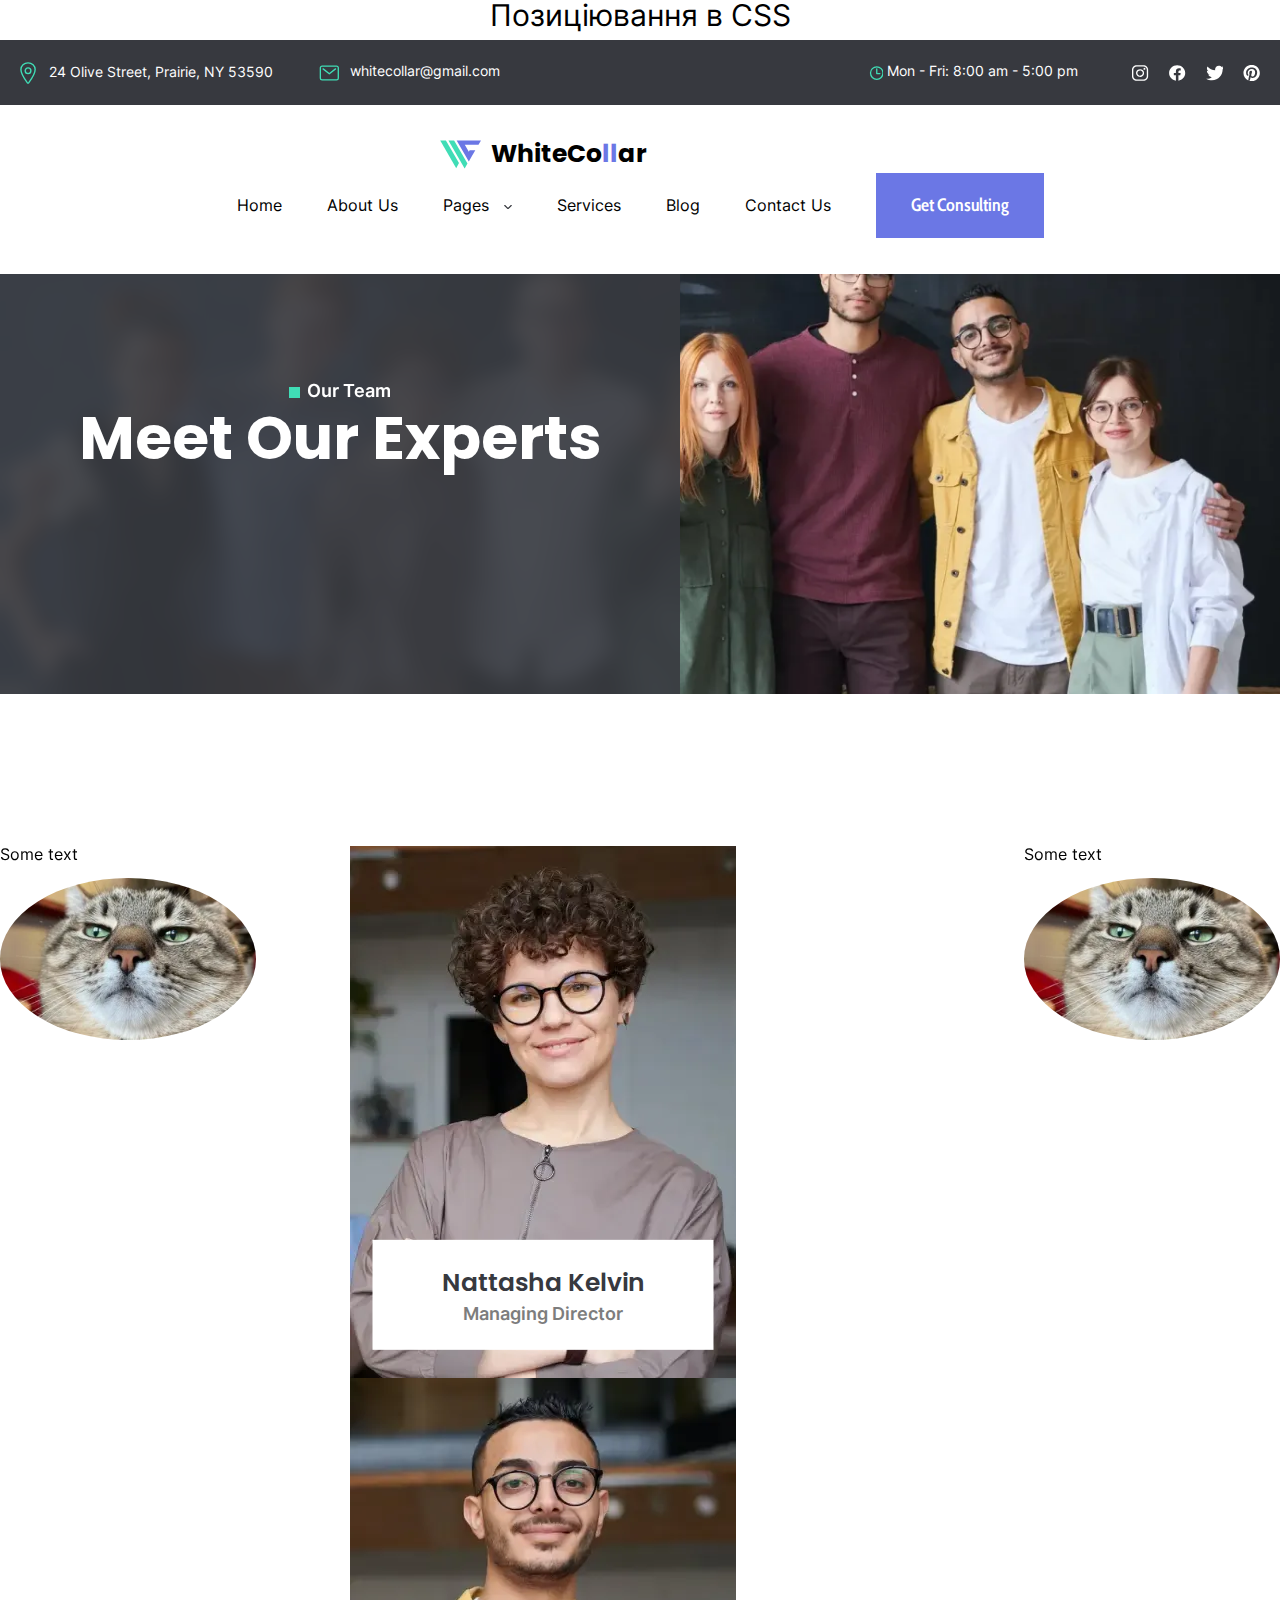
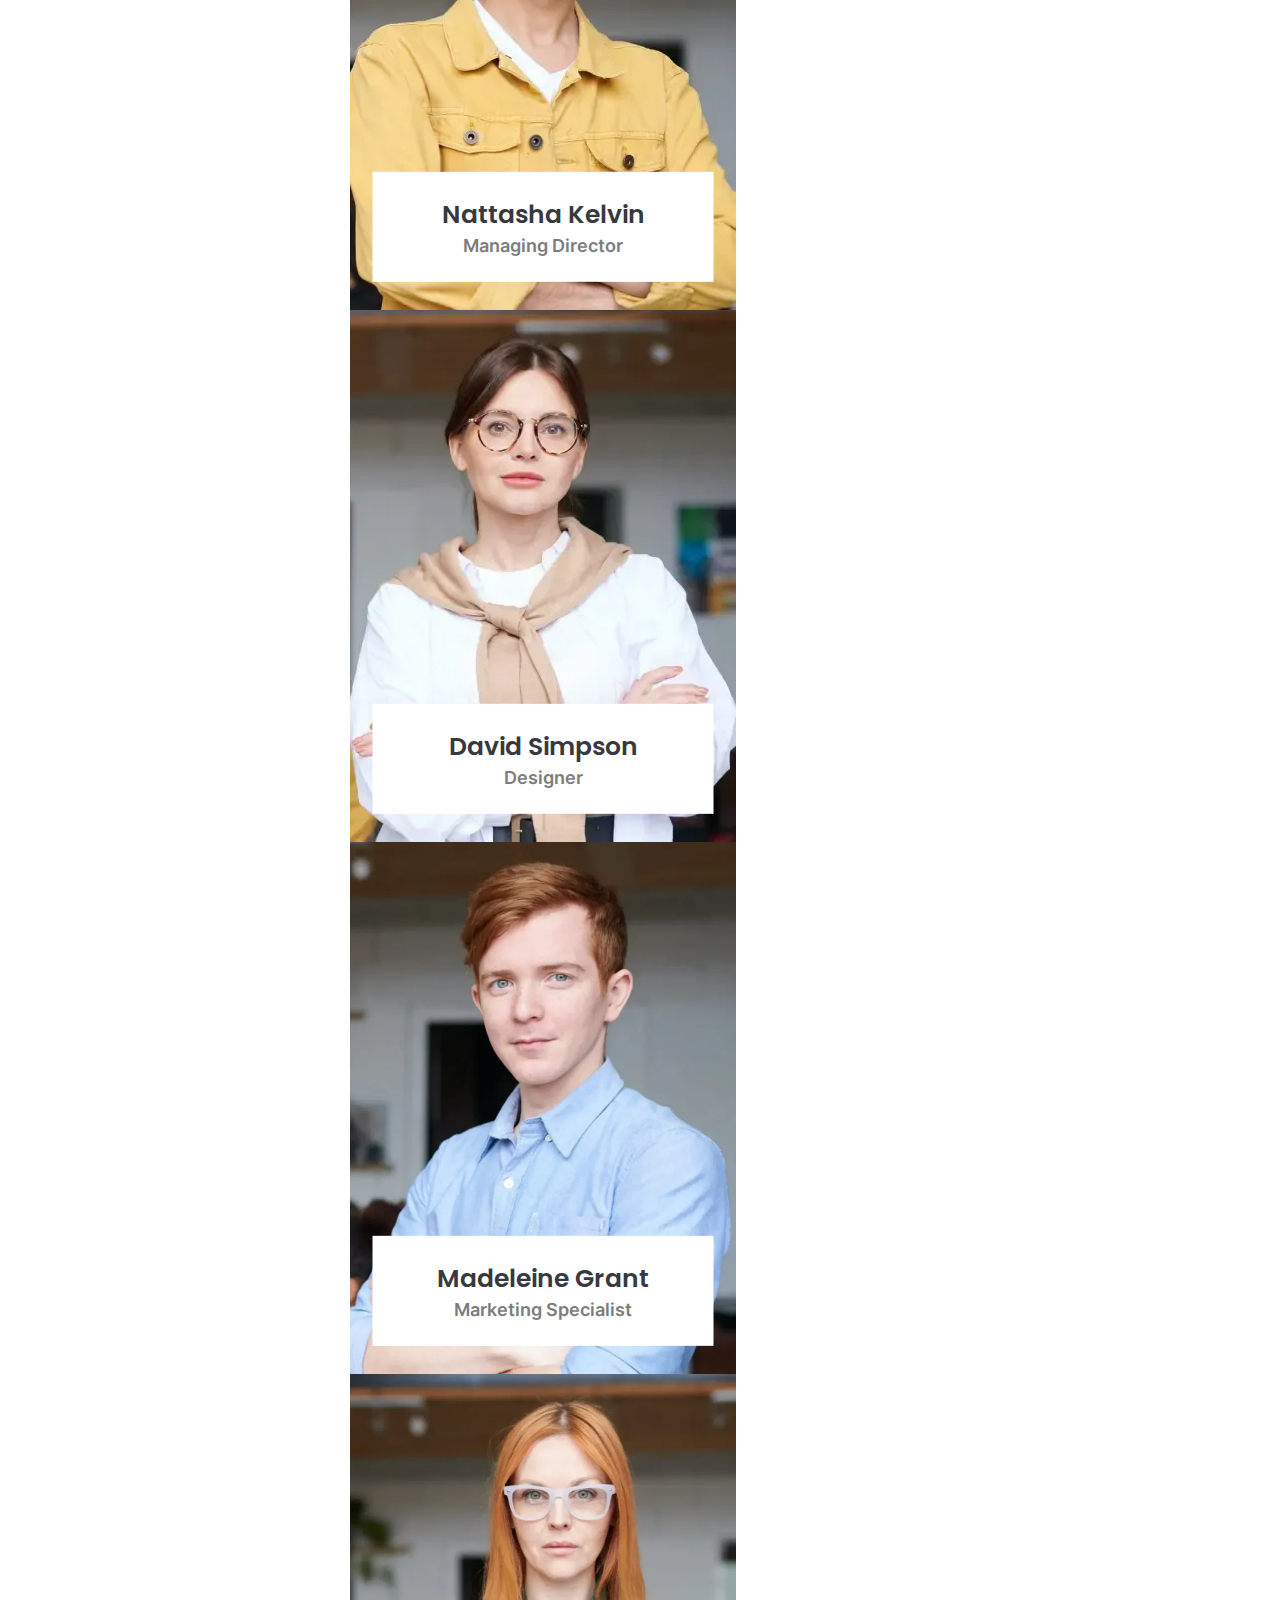
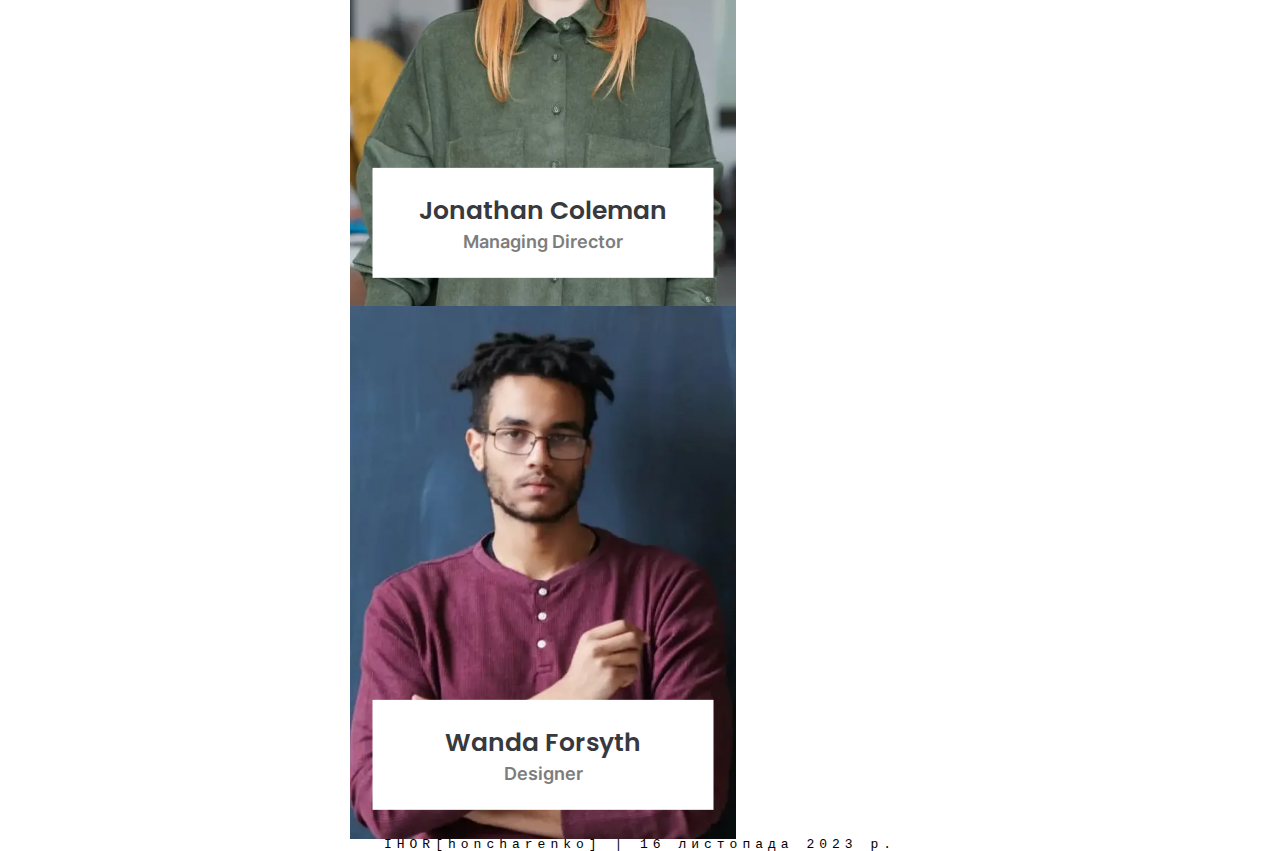
==== commit 637aad28: "Add files via upload" ====
--- a/lesson_12/index.html
+++ b/lesson_12/index.html
@@ -14,7 +14,7 @@
         <header class="main-header">
             <h1>Позиціювання в CSS</h1>
         </header>
-        <section class="main-container">
+        <section lang="en" class="main-container">
             <header class="main-container__header header-page">
                 <div class="header-page__contact-details details-contact">
                     <div class="details-contact__address">
@@ -118,15 +118,15 @@
                 </div>
                 <div class="header-page__banner banner">
                     <div class="banner__img">
-                        <img width="3" height="2" fetchpriority="high" decoding="async" src="img/content/team.webp" sizes="(max-width: 767px) 100vw" srcset="img/content/team_w_190.webp 190w,
-                        img/content/team_w_562.webp 562w,
-                        img/content/team_w_821.webp 821w,
-                        img/content/team_w_1096.webp 1096w,
-                        img/content/team_w_1383.webp 1383w,
-                        img/content/team_w_1390.webp 1390w,
-                        img/content/team_w_1852.webp 1852w,
-                        img/content/team_w_2057.webp 2057w,
-                        img/content/team_w_2250.webp 2250w" alt="Our team.">
+                        <img width="3" height="2" fetchpriority="high" decoding="async" src="img/content/team.webp" sizes="      (max-width: 767px) 100vw, 100vw" srcset="img/content/team_w_190.webp 190w,
+                            img/content/team_w_562.webp 562w,
+                            img/content/team_w_821.webp 821w,
+                            img/content/team_w_1096.webp 1096w,
+                            img/content/team_w_1383.webp 1383w,
+                            img/content/team_w_1390.webp 1390w,
+                            img/content/team_w_1852.webp 1852w,
+                            img/content/team_w_2057.webp 2057w,
+                            img/content/team_w_2250.webp 2250w" alt="Our team.">
                     </div>
                     <div class="banner__heading">
                         <hgroup>
@@ -136,49 +136,187 @@
                     </div>
                 </div>
             </header>
-            <p>
-                Lorem ipsum dolor sit amet consectetur adipisicing elit. Nostrum distinctio exercitationem sit omnis eos dolore recusandae impedit atque quae fugit, nesciunt maiores quia, fugiat animi commodi debitis rerum vero dolorum!
-                Lorem ipsum dolor sit amet consectetur adipisicing elit. Nostrum distinctio exercitationem sit omnis eos dolore recusandae impedit atque quae fugit, nesciunt maiores quia, fugiat animi commodi debitis rerum vero dolorum!
-                Lorem ipsum dolor sit amet consectetur adipisicing elit. Nostrum distinctio exercitationem sit omnis eos dolore recusandae impedit atque quae fugit, nesciunt maiores quia, fugiat animi commodi debitis rerum vero dolorum!
-                Lorem ipsum dolor sit amet consectetur adipisicing elit. Nostrum distinctio exercitationem sit omnis eos dolore recusandae impedit atque quae fugit, nesciunt maiores quia, fugiat animi commodi debitis rerum vero dolorum!
-                Lorem ipsum dolor sit amet consectetur adipisicing elit. Nostrum distinctio exercitationem sit omnis eos dolore recusandae impedit atque quae fugit, nesciunt maiores quia, fugiat animi commodi debitis rerum vero dolorum!
-                Lorem ipsum dolor sit amet consectetur adipisicing elit. Nostrum distinctio exercitationem sit omnis eos dolore recusandae impedit atque quae fugit, nesciunt maiores quia, fugiat animi commodi debitis rerum vero dolorum!
-                Lorem ipsum dolor sit amet consectetur adipisicing elit. Nostrum distinctio exercitationem sit omnis eos dolore recusandae impedit atque quae fugit, nesciunt maiores quia, fugiat animi commodi debitis rerum vero dolorum!Lorem ipsum dolor sit amet consectetur adipisicing elit. Nostrum distinctio exercitationem sit omnis eos dolore recusandae impedit atque quae fugit, nesciunt maiores quia, fugiat animi commodi debitis rerum vero dolorum!Lorem ipsum dolor sit amet consectetur adipisicing elit. Nostrum distinctio exercitationem sit omnis eos dolore recusandae impedit atque quae fugit, nesciunt maiores quia, fugiat animi commodi debitis rerum vero dolorum!Lorem ipsum dolor sit amet consectetur adipisicing elit. Nostrum distinctio exercitationem sit omnis eos dolore recusandae impedit atque quae fugit, nesciunt maiores quia, fugiat animi commodi debitis rerum vero dolorum!Lorem ipsum dolor sit amet consectetur adipisicing elit. Nostrum distinctio exercitationem sit omnis eos dolore recusandae impedit atque quae fugit, nesciunt maiores quia, fugiat animi commodi debitis rerum vero dolorum!Lorem ipsum dolor sit amet consectetur adipisicing elit. Nostrum distinctio exercitationem sit omnis eos dolore recusandae impedit atque quae fugit, nesciunt maiores quia, fugiat animi commodi debitis rerum vero dolorum!Lorem ipsum dolor sit amet consectetur adipisicing elit. Nostrum distinctio exercitationem sit omnis eos dolore recusandae impedit atque quae fugit, nesciunt maiores quia, fugiat animi commodi debitis rerum vero dolorum!Lorem ipsum dolor sit amet consectetur adipisicing elit. Nostrum distinctio exercitationem sit omnis eos dolore recusandae impedit atque quae fugit, nesciunt maiores quia, fugiat animi commodi debitis rerum vero dolorum!Lorem ipsum dolor sit amet consectetur adipisicing elit. Nostrum distinctio exercitationem sit omnis eos dolore recusandae impedit atque quae fugit, nesciunt maiores quia, fugiat animi commodi debitis rerum vero dolorum!Lorem ipsum dolor sit amet consectetur adipisicing elit. Nostrum distinctio exercitationem sit omnis eos dolore recusandae impedit atque quae fugit, nesciunt maiores quia, fugiat animi commodi debitis rerum vero dolorum!Lorem ipsum dolor sit amet consectetur adipisicing elit. Nostrum distinctio exercitationem sit omnis eos dolore recusandae impedit atque quae fugit, nesciunt maiores quia, fugiat animi commodi debitis rerum vero dolorum!Lorem ipsum dolor sit amet consectetur adipisicing elit. Nostrum distinctio exercitationem sit omnis eos dolore recusandae impedit atque quae fugit, nesciunt maiores quia, fugiat animi commodi debitis rerum vero dolorum!Lorem ipsum dolor sit amet consectetur adipisicing elit. Nostrum distinctio exercitationem sit omnis eos dolore recusandae impedit atque quae fugit, nesciunt maiores quia, fugiat animi commodi debitis rerum vero dolorum!Lorem ipsum dolor sit amet consectetur adipisicing elit. Nostrum distinctio exercitationem sit omnis eos dolore recusandae impedit atque quae fugit, nesciunt maiores quia, fugiat animi commodi debitis rerum vero dolorum!s
-                ionem sit omnis eos dolore recusandae impedit atque quae fugit, nesciunt maiores quia, fugiat animi commodi debitis rerum vero dolorum!Lorem ipsum dolor sit amet consectetur adipisicing elit. Nostrum distinctio exercitationem sit omnis eos dolore recusandae impedit atque quae fugit, nesciunt maiores quia, fugiat animi commodi debitis rerum vero dolorum!Lorem ipsum dolor sit amet consectetur adipisicing elit. Nostrum distinctio exercitationem sit omnis eos dolore recusandae impedit atque quae fugit, nesciunt maiores quia, fugiat animi commodi debitis rerum vero dolorum!Lorem ipsum dolor sit amet consectetur adipisicing elit. Nostrum distinctio exercitationem sit omnis eos dolore recusandae impedit atque quae fugit, nesciunt maiores quia, fugiat animi commodi debitis rerum vero dolorum!Lorem ipsum dolor sit amet consectetur adipisicing elit. Nostrum distinctio exercitationem sit omnis eos dolore recusandae impedit atque quae fugit, nesciunt maiores quia, fugiat animi commodi debitis rerum vero dolorum!s
-                Lorem ipsum dolor sit amet consectetur adipisicing elit. Nostrum distinctio exercitationem sit omnis eos dolore recusandae impedit atque quae fugit, nesciunt maiores quia, fugiat animi commodi debitis rerum vero dolorum!
-                Lorem ipsum dolor sit amet consectetur adipisicing elit. Nostrum distinctio exercitationem sit omnis eos dolore recusandae impedit atque quae fugit, nesciunt maiores quia, fugiat animi commodi debitis rerum vero dolorum!
-                Lorem ipsum dolor sit amet consectetur adipisicing elit. Nostrum distinctio exercitationem sit omnis eos dolore recusandae impedit atque quae fugit, nesciunt maiores quia, fugiat animi commodi debitis rerum vero dolorum!
-                Lorem ipsum dolor sit amet consectetur adipisicing elit. Nostrum distinctio exercitationem sit omnis eos dolore recusandae impedit atque quae fugit, nesciunt maiores quia, fugiat animi commodi debitis rerum vero dolorum!
-                Lorem ipsum dolor sit amet consectetur adipisicing elit. Nostrum distinctio exercitationem sit omnis eos dolore recusandae impedit atque quae fugit, nesciunt maiores quia, fugiat animi commodi debitis rerum vero dolorum!
-                Lorem ipsum dolor sit amet consectetur adipisicing elit. Nostrum distinctio exercitationem sit omnis eos dolore recusandae impedit atque quae fugit, nesciunt maiores quia, fugiat animi commodi debitis rerum vero dolorum!
-                Lorem ipsum dolor sit amet consectetur adipisicing elit. Nostrum distinctio exercitationem sit omnis eos dolore recusandae impedit atque quae fugit, nesciunt maiores quia, fugiat animi commodi debitis rerum vero dolorum!Lorem ipsum dolor sit amet consectetur adipisicing elit. Nostrum distinctio exercitationem sit omnis eos dolore recusandae impedit atque quae fugit, nesciunt maiores quia, fugiat animi commodi debitis rerum vero dolorum!Lorem ipsum dolor sit amet consectetur adipisicing elit. Nostrum distinctio exercitationem sit omnis eos dolore recusandae impedit atque quae fugit, nesciunt maiores quia, fugiat animi commodi debitis rerum vero dolorum!Lorem ipsum dolor sit amet consectetur adipisicing elit. Nostrum distinctio exercitationem sit omnis eos dolore recusandae impedit atque quae fugit, nesciunt maiores quia, fugiat animi commodi debitis rerum vero dolorum!Lorem ipsum dolor sit amet consectetur adipisicing elit. Nostrum distinctio exercitationem sit omnis eos dolore recusandae impedit atque quae fugit, nesciunt maiores quia, fugiat animi commodi debitis rerum vero dolorum!Lorem ipsum dolor sit amet consectetur adipisicing elit. Nostrum distinctio exercitationem sit omnis eos dolore recusandae impedit atque quae fugit, nesciunt maiores quia, fugiat animi commodi debitis rerum vero dolorum!Lorem ipsum dolor sit amet consectetur adipisicing elit. Nostrum distinctio exercitationem sit omnis eos dolore recusandae impedit atque quae fugit, nesciunt maiores quia, fugiat animi commodi debitis rerum vero dolorum!Lorem ipsum dolor sit amet consectetur adipisicing elit. Nostrum distinctio exercitationem sit omnis eos dolore recusandae impedit atque quae fugit, nesciunt maiores quia, fugiat animi commodi debitis rerum vero dolorum!Lorem ipsum dolor sit amet consectetur adipisicing elit. Nostrum distinctio exercitationem sit omnis eos dolore recusandae impedit atque quae fugit, nesciunt maiores quia, fugiat animi commodi debitis rerum vero dolorum!Lorem ipsum dolor sit amet consectetur adipisicing elit. Nostrum distinctio exercitationem sit omnis eos dolore recusandae impedit atque quae fugit, nesciunt maiores quia, fugiat animi commodi debitis rerum vero dolorum!Lorem ipsum dolor sit amet consectetur adipisicing elit. Nostrum distinctio exercitationem sit omnis eos dolore recusandae impedit atque quae fugit, nesciunt maiores quia, fugiat animi commodi debitis rerum vero dolorum!Lorem ipsum dolor sit amet consectetur adipisicing elit. Nostrum distinctio exercitationem sit omnis eos dolore recusandae impedit atque quae fugit, nesciunt maiores quia, fugiat animi commodi debitis rerum vero dolorum!Lorem ipsum dolor sit amet consectetur adipisicing elit. Nostrum distinctio exercitationem sit omnis eos dolore recusandae impedit atque quae fugit, nesciunt maiores quia, fugiat animi commodi debitis rerum vero dolorum!Lorem ipsum dolor sit amet consectetur adipisicing elit. Nostrum distinctio exercitationem sit omnis eos dolore recusandae impedit atque quae fugit, nesciunt maiores quia, fugiat animi commodi debitis rerum vero dolorum!s
-                ionem sit omnis eos dolore recusandae impedit atque quae fugit, nesciunt maiores quia, fugiat animi commodi debitis rerum vero dolorum!Lorem ipsum dolor sit amet consectetur adipisicing elit. Nostrum distinctio exercitationem sit omnis eos dolore recusandae impedit atque quae fugit, nesciunt maiores quia, fugiat animi commodi debitis rerum vero dolorum!Lorem ipsum dolor sit amet consectetur adipisicing elit. Nostrum distinctio exercitationem sit omnis eos dolore recusandae impedit atque quae fugit, nesciunt maiores quia, fugiat animi commodi debitis rerum vero dolorum!Lorem ipsum dolor sit amet consectetur adipisicing elit. Nostrum distinctio exercitationem sit omnis eos dolore recusandae impedit atque quae fugit, nesciunt maiores quia, fugiat animi commodi debitis rerum vero dolorum!Lorem ipsum dolor sit amet consectetur adipisicing elit. Nostrum distinctio exercitationem sit omnis eos dolore recusandae impedit atque quae fugit, nesciunt maiores quia, fugiat animi commodi debitis rerum vero dolorum!s
-                Lorem ipsum dolor sit amet consectetur adipisicing elit. Nostrum distinctio exercitationem sit omnis eos dolore recusandae impedit atque quae fugit, nesciunt maiores quia, fugiat animi commodi debitis rerum vero dolorum!
-                Lorem ipsum dolor sit amet consectetur adipisicing elit. Nostrum distinctio exercitationem sit omnis eos dolore recusandae impedit atque quae fugit, nesciunt maiores quia, fugiat animi commodi debitis rerum vero dolorum!
-                Lorem ipsum dolor sit amet consectetur adipisicing elit. Nostrum distinctio exercitationem sit omnis eos dolore recusandae impedit atque quae fugit, nesciunt maiores quia, fugiat animi commodi debitis rerum vero dolorum!
-                Lorem ipsum dolor sit amet consectetur adipisicing elit. Nostrum distinctio exercitationem sit omnis eos dolore recusandae impedit atque quae fugit, nesciunt maiores quia, fugiat animi commodi debitis rerum vero dolorum!
-                Lorem ipsum dolor sit amet consectetur adipisicing elit. Nostrum distinctio exercitationem sit omnis eos dolore recusandae impedit atque quae fugit, nesciunt maiores quia, fugiat animi commodi debitis rerum vero dolorum!
-                Lorem ipsum dolor sit amet consectetur adipisicing elit. Nostrum distinctio exercitationem sit omnis eos dolore recusandae impedit atque quae fugit, nesciunt maiores quia, fugiat animi commodi debitis rerum vero dolorum!
-                Lorem ipsum dolor sit amet consectetur adipisicing elit. Nostrum distinctio exercitationem sit omnis eos dolore recusandae impedit atque quae fugit, nesciunt maiores quia, fugiat animi commodi debitis rerum vero dolorum!Lorem ipsum dolor sit amet consectetur adipisicing elit. Nostrum distinctio exercitationem sit omnis eos dolore recusandae impedit atque quae fugit, nesciunt maiores quia, fugiat animi commodi debitis rerum vero dolorum!Lorem ipsum dolor sit amet consectetur adipisicing elit. Nostrum distinctio exercitationem sit omnis eos dolore recusandae impedit atque quae fugit, nesciunt maiores quia, fugiat animi commodi debitis rerum vero dolorum!Lorem ipsum dolor sit amet consectetur adipisicing elit. Nostrum distinctio exercitationem sit omnis eos dolore recusandae impedit atque quae fugit, nesciunt maiores quia, fugiat animi commodi debitis rerum vero dolorum!Lorem ipsum dolor sit amet consectetur adipisicing elit. Nostrum distinctio exercitationem sit omnis eos dolore recusandae impedit atque quae fugit, nesciunt maiores quia, fugiat animi commodi debitis rerum vero dolorum!Lorem ipsum dolor sit amet consectetur adipisicing elit. Nostrum distinctio exercitationem sit omnis eos dolore recusandae impedit atque quae fugit, nesciunt maiores quia, fugiat animi commodi debitis rerum vero dolorum!Lorem ipsum dolor sit amet consectetur adipisicing elit. Nostrum distinctio exercitationem sit omnis eos dolore recusandae impedit atque quae fugit, nesciunt maiores quia, fugiat animi commodi debitis rerum vero dolorum!Lorem ipsum dolor sit amet consectetur adipisicing elit. Nostrum distinctio exercitationem sit omnis eos dolore recusandae impedit atque quae fugit, nesciunt maiores quia, fugiat animi commodi debitis rerum vero dolorum!Lorem ipsum dolor sit amet consectetur adipisicing elit. Nostrum distinctio exercitationem sit omnis eos dolore recusandae impedit atque quae fugit, nesciunt maiores quia, fugiat animi commodi debitis rerum vero dolorum!Lorem ipsum dolor sit amet consectetur adipisicing elit. Nostrum distinctio exercitationem sit omnis eos dolore recusandae impedit atque quae fugit, nesciunt maiores quia, fugiat animi commodi debitis rerum vero dolorum!Lorem ipsum dolor sit amet consectetur adipisicing elit. Nostrum distinctio exercitationem sit omnis eos dolore recusandae impedit atque quae fugit, nesciunt maiores quia, fugiat animi commodi debitis rerum vero dolorum!Lorem ipsum dolor sit amet consectetur adipisicing elit. Nostrum distinctio exercitationem sit omnis eos dolore recusandae impedit atque quae fugit, nesciunt maiores quia, fugiat animi commodi debitis rerum vero dolorum!Lorem ipsum dolor sit amet consectetur adipisicing elit. Nostrum distinctio exercitationem sit omnis eos dolore recusandae impedit atque quae fugit, nesciunt maiores quia, fugiat animi commodi debitis rerum vero dolorum!Lorem ipsum dolor sit amet consectetur adipisicing elit. Nostrum distinctio exercitationem sit omnis eos dolore recusandae impedit atque quae fugit, nesciunt maiores quia, fugiat animi commodi debitis rerum vero dolorum!s
-                ionem sit omnis eos dolore recusandae impedit atque quae fugit, nesciunt maiores quia, fugiat animi commodi debitis rerum vero dolorum!Lorem ipsum dolor sit amet consectetur adipisicing elit. Nostrum distinctio exercitationem sit omnis eos dolore recusandae impedit atque quae fugit, nesciunt maiores quia, fugiat animi commodi debitis rerum vero dolorum!Lorem ipsum dolor sit amet consectetur adipisicing elit. Nostrum distinctio exercitationem sit omnis eos dolore recusandae impedit atque quae fugit, nesciunt maiores quia, fugiat animi commodi debitis rerum vero dolorum!Lorem ipsum dolor sit amet consectetur adipisicing elit. Nostrum distinctio exercitationem sit omnis eos dolore recusandae impedit atque quae fugit, nesciunt maiores quia, fugiat animi commodi debitis rerum vero dolorum!Lorem ipsum dolor sit amet consectetur adipisicing elit. Nostrum distinctio exercitationem sit omnis eos dolore recusandae impedit atque quae fugit, nesciunt maiores quia, fugiat animi commodi debitis rerum vero dolorum!s
-                Lorem ipsum dolor sit amet consectetur adipisicing elit. Nostrum distinctio exercitationem sit omnis eos dolore recusandae impedit atque quae fugit, nesciunt maiores quia, fugiat animi commodi debitis rerum vero dolorum!
-                Lorem ipsum dolor sit amet consectetur adipisicing elit. Nostrum distinctio exercitationem sit omnis eos dolore recusandae impedit atque quae fugit, nesciunt maiores quia, fugiat animi commodi debitis rerum vero dolorum!
-                Lorem ipsum dolor sit amet consectetur adipisicing elit. Nostrum distinctio exercitationem sit omnis eos dolore recusandae impedit atque quae fugit, nesciunt maiores quia, fugiat animi commodi debitis rerum vero dolorum!
-                Lorem ipsum dolor sit amet consectetur adipisicing elit. Nostrum distinctio exercitationem sit omnis eos dolore recusandae impedit atque quae fugit, nesciunt maiores quia, fugiat animi commodi debitis rerum vero dolorum!
-                Lorem ipsum dolor sit amet consectetur adipisicing elit. Nostrum distinctio exercitationem sit omnis eos dolore recusandae impedit atque quae fugit, nesciunt maiores quia, fugiat animi commodi debitis rerum vero dolorum!
-                Lorem ipsum dolor sit amet consectetur adipisicing elit. Nostrum distinctio exercitationem sit omnis eos dolore recusandae impedit atque quae fugit, nesciunt maiores quia, fugiat animi commodi debitis rerum vero dolorum!
-                Lorem ipsum dolor sit amet consectetur adipisicing elit. Nostrum distinctio exercitationem sit omnis eos dolore recusandae impedit atque quae fugit, nesciunt maiores quia, fugiat animi commodi debitis rerum vero dolorum!Lorem ipsum dolor sit amet consectetur adipisicing elit. Nostrum distinctio exercitationem sit omnis eos dolore recusandae impedit atque quae fugit, nesciunt maiores quia, fugiat animi commodi debitis rerum vero dolorum!Lorem ipsum dolor sit amet consectetur adipisicing elit. Nostrum distinctio exercitationem sit omnis eos dolore recusandae impedit atque quae fugit, nesciunt maiores quia, fugiat animi commodi debitis rerum vero dolorum!Lorem ipsum dolor sit amet consectetur adipisicing elit. Nostrum distinctio exercitationem sit omnis eos dolore recusandae impedit atque quae fugit, nesciunt maiores quia, fugiat animi commodi debitis rerum vero dolorum!Lorem ipsum dolor sit amet consectetur adipisicing elit. Nostrum distinctio exercitationem sit omnis eos dolore recusandae impedit atque quae fugit, nesciunt maiores quia, fugiat animi commodi debitis rerum vero dolorum!Lorem ipsum dolor sit amet consectetur adipisicing elit. Nostrum distinctio exercitationem sit omnis eos dolore recusandae impedit atque quae fugit, nesciunt maiores quia, fugiat animi commodi debitis rerum vero dolorum!Lorem ipsum dolor sit amet consectetur adipisicing elit. Nostrum distinctio exercitationem sit omnis eos dolore recusandae impedit atque quae fugit, nesciunt maiores quia, fugiat animi commodi debitis rerum vero dolorum!Lorem ipsum dolor sit amet consectetur adipisicing elit. Nostrum distinctio exercitationem sit omnis eos dolore recusandae impedit atque quae fugit, nesciunt maiores quia, fugiat animi commodi debitis rerum vero dolorum!Lorem ipsum dolor sit amet consectetur adipisicing elit. Nostrum distinctio exercitationem sit omnis eos dolore recusandae impedit atque quae fugit, nesciunt maiores quia, fugiat animi commodi debitis rerum vero dolorum!Lorem ipsum dolor sit amet consectetur adipisicing elit. Nostrum distinctio exercitationem sit omnis eos dolore recusandae impedit atque quae fugit, nesciunt maiores quia, fugiat animi commodi debitis rerum vero dolorum!Lorem ipsum dolor sit amet consectetur adipisicing elit. Nostrum distinctio exercitationem sit omnis eos dolore recusandae impedit atque quae fugit, nesciunt maiores quia, fugiat animi commodi debitis rerum vero dolorum!Lorem ipsum dolor sit amet consectetur adipisicing elit. Nostrum distinctio exercitationem sit omnis eos dolore recusandae impedit atque quae fugit, nesciunt maiores quia, fugiat animi commodi debitis rerum vero dolorum!Lorem ipsum dolor sit amet consectetur adipisicing elit. Nostrum distinctio exercitationem sit omnis eos dolore recusandae impedit atque quae fugit, nesciunt maiores quia, fugiat animi commodi debitis rerum vero dolorum!Lorem ipsum dolor sit amet consectetur adipisicing elit. Nostrum distinctio exercitationem sit omnis eos dolore recusandae impedit atque quae fugit, nesciunt maiores quia, fugiat animi commodi debitis rerum vero dolorum!s
-                ionem sit omnis eos dolore recusandae impedit atque quae fugit, nesciunt maiores quia, fugiat animi commodi debitis rerum vero dolorum!Lorem ipsum dolor sit amet consectetur adipisicing elit. Nostrum distinctio exercitationem sit omnis eos dolore recusandae impedit atque quae fugit, nesciunt maiores quia, fugiat animi commodi debitis rerum vero dolorum!Lorem ipsum dolor sit amet consectetur adipisicing elit. Nostrum distinctio exercitationem sit omnis eos dolore recusandae impedit atque quae fugit, nesciunt maiores quia, fugiat animi commodi debitis rerum vero dolorum!Lorem ipsum dolor sit amet consectetur adipisicing elit. Nostrum distinctio exercitationem sit omnis eos dolore recusandae impedit atque quae fugit, nesciunt maiores quia, fugiat animi commodi debitis rerum vero dolorum!Lorem ipsum dolor sit amet consectetur adipisicing elit. Nostrum distinctio exercitationem sit omnis eos dolore recusandae impedit atque quae fugit, nesciunt maiores quia, fugiat animi commodi debitis rerum vero dolorum!s
-                Lorem ipsum dolor sit amet consectetur adipisicing elit. Nostrum distinctio exercitationem sit omnis eos dolore recusandae impedit atque quae fugit, nesciunt maiores quia, fugiat animi commodi debitis rerum vero dolorum!
-                Lorem ipsum dolor sit amet consectetur adipisicing elit. Nostrum distinctio exercitationem sit omnis eos dolore recusandae impedit atque quae fugit, nesciunt maiores quia, fugiat animi commodi debitis rerum vero dolorum!
-                Lorem ipsum dolor sit amet consectetur adipisicing elit. Nostrum distinctio exercitationem sit omnis eos dolore recusandae impedit atque quae fugit, nesciunt maiores quia, fugiat animi commodi debitis rerum vero dolorum!
-                Lorem ipsum dolor sit amet consectetur adipisicing elit. Nostrum distinctio exercitationem sit omnis eos dolore recusandae impedit atque quae fugit, nesciunt maiores quia, fugiat animi commodi debitis rerum vero dolorum!
-                Lorem ipsum dolor sit amet consectetur adipisicing elit. Nostrum distinctio exercitationem sit omnis eos dolore recusandae impedit atque quae fugit, nesciunt maiores quia, fugiat animi commodi debitis rerum vero dolorum!
-                Lorem ipsum dolor sit amet consectetur adipisicing elit. Nostrum distinctio exercitationem sit omnis eos dolore recusandae impedit atque quae fugit, nesciunt maiores quia, fugiat animi commodi debitis rerum vero dolorum!
-                Lorem ipsum dolor sit amet consectetur adipisicing elit. Nostrum distinctio exercitationem sit omnis eos dolore recusandae impedit atque quae fugit, nesciunt maiores quia, fugiat animi commodi debitis rerum vero dolorum!Lorem ipsum dolor sit amet consectetur adipisicing elit. Nostrum distinctio exercitationem sit omnis eos dolore recusandae impedit atque quae fugit, nesciunt maiores quia, fugiat animi commodi debitis rerum vero dolorum!Lorem ipsum dolor sit amet consectetur adipisicing elit. Nostrum distinctio exercitationem sit omnis eos dolore recusandae impedit atque quae fugit, nesciunt maiores quia, fugiat animi commodi debitis rerum vero dolorum!Lorem ipsum dolor sit amet consectetur adipisicing elit. Nostrum distinctio exercitationem sit omnis eos dolore recusandae impedit atque quae fugit, nesciunt maiores quia, fugiat animi commodi debitis rerum vero dolorum!Lorem ipsum dolor sit amet consectetur adipisicing elit. Nostrum distinctio exercitationem sit omnis eos dolore recusandae impedit atque quae fugit, nesciunt maiores quia, fugiat animi commodi debitis rerum vero dolorum!Lorem ipsum dolor sit amet consectetur adipisicing elit. Nostrum distinctio exercitationem sit omnis eos dolore recusandae impedit atque quae fugit, nesciunt maiores quia, fugiat animi commodi debitis rerum vero dolorum!Lorem ipsum dolor sit amet consectetur adipisicing elit. Nostrum distinctio exercitationem sit omnis eos dolore recusandae impedit atque quae fugit, nesciunt maiores quia, fugiat animi commodi debitis rerum vero dolorum!Lorem ipsum dolor sit amet consectetur adipisicing elit. Nostrum distinctio exercitationem sit omnis eos dolore recusandae impedit atque quae fugit, nesciunt maiores quia, fugiat animi commodi debitis rerum vero dolorum!Lorem ipsum dolor sit amet consectetur adipisicing elit. Nostrum distinctio exercitationem sit omnis eos dolore recusandae impedit atque quae fugit, nesciunt maiores quia, fugiat animi commodi debitis rerum vero dolorum!Lorem ipsum dolor sit amet consectetur adipisicing elit. Nostrum distinctio exercitationem sit omnis eos dolore recusandae impedit atque quae fugit, nesciunt maiores quia, fugiat animi commodi debitis rerum vero dolorum!Lorem ipsum dolor sit amet consectetur adipisicing elit. Nostrum distinctio exercitationem sit omnis eos dolore recusandae impedit atque quae fugit, nesciunt maiores quia, fugiat animi commodi debitis rerum vero dolorum!Lorem ipsum dolor sit amet consectetur adipisicing elit. Nostrum distinctio exercitationem sit omnis eos dolore recusandae impedit atque quae fugit, nesciunt maiores quia, fugiat animi commodi debitis rerum vero dolorum!Lorem ipsum dolor sit amet consectetur adipisicing elit. Nostrum distinctio exercitationem sit omnis eos dolore recusandae impedit atque quae fugit, nesciunt maiores quia, fugiat animi commodi debitis rerum vero dolorum!Lorem ipsum dolor sit amet consectetur adipisicing elit. Nostrum distinctio exercitationem sit omnis eos dolore recusandae impedit atque quae fugit, nesciunt maiores quia, fugiat animi commodi debitis rerum vero dolorum!s
-                ionem sit omnis eos dolore recusandae impedit atque quae fugit, nesciunt maiores quia, fugiat animi commodi debitis rerum vero dolorum!Lorem ipsum dolor sit amet consectetur adipisicing elit. Nostrum distinctio exercitationem sit omnis eos dolore recusandae impedit atque quae fugit, nesciunt maiores quia, fugiat animi commodi debitis rerum vero dolorum!Lorem ipsum dolor sit amet consectetur adipisicing elit. Nostrum distinctio exercitationem sit omnis eos dolore recusandae impedit atque quae fugit, nesciunt maiores quia, fugiat animi commodi debitis rerum vero dolorum!Lorem ipsum dolor sit amet consectetur adipisicing elit. Nostrum distinctio exercitationem sit omnis eos dolore recusandae impedit atque quae fugit, nesciunt maiores quia, fugiat animi commodi debitis rerum vero dolorum!Lorem ipsum dolor sit amet consectetur adipisicing elit. Nostrum distinctio exercitationem sit omnis eos dolore recusandae impedit atque quae fugit, nesciunt maiores quia, fugiat animi commodi debitis rerum vero dolorum!s
-
-            </p>
+            <div class="main-container__sticky-section">
+                <aside>
+                    <div>
+                        <p>Some text</p> <br>
+                        <div class="main-container__img-wrapper">
+                            <img width="19" height="12" src="img/content/cat.jpg" alt="Cat." sizes="(max-width: 767px) 100vw, 20vw" srcset="img/content/cat_w_190.webp 190w,
+                            img/content/cat_w_255.webp 255w,
+                            img/content/cat_w_323.webp 323w,
+                            img/content/cat_w_385.webp 385w,
+                            img/content/cat_w_444.webp 444w,
+                            img/content/cat_w_502.webp 502w,
+                            img/content/cat_w_547.webp 547w,
+                            img/content/cat_w_607.webp 607w,
+                            img/content/cat_w_610.webp 610w">
+                        </div>
+                    </div>
+                    <div>
+                        <p>Some text</p> <br>
+                        <div class="main-container__img-wrapper">
+                            <img width="19" height="12" src="img/content/cat.jpg" alt="Cat." sizes="(max-width: 767px) 100vw, 20vw" srcset="img/content/cat_w_190.webp 190w,
+                                                                    img/content/cat_w_255.webp 255w,
+                                                                    img/content/cat_w_323.webp 323w,
+                                                                    img/content/cat_w_385.webp 385w,
+                                                                    img/content/cat_w_444.webp 444w,
+                                                                    img/content/cat_w_502.webp 502w,
+                                                                    img/content/cat_w_547.webp 547w,
+                                                                    img/content/cat_w_607.webp 607w,
+                                                                    img/content/cat_w_610.webp 610w">
+                        </div>
+                    </div>
+                </aside>
+            </div>
+            <div class="main-container__body team-list">
+                <article class="team-list__person person">
+                    <div class="person__photo">
+                        <img width="8" height="11" src="img/content/person-1.jpg" sizes="(max-width: 767px) 100vw, 50vw" srcset="img/content/person-1_w_190.webp 190w,
+                        img/content/person-1_w_328.webp 328w,
+                        img/content/person-1_w_386.webp 386w" alt="Person 1.">
+                    </div>
+                    <div class="person__name">
+                        <a href="#">
+                            <hgroup>
+                                <h3>Nattasha Kelvin</h3>
+                                <p>Managing Director</p>
+                            </hgroup>
+                        </a>
+                    </div>
+                    <div class="person__social-link">
+                        <ul>
+                            <li><a href="#"></a></li>
+                            <li><a href="#"></a></li>
+                            <li><a href="#"></a></li>
+                        </ul>
+                    </div>
+                </article>
+                <article class="team-list__person person">
+                    <div class="person__photo">
+                        <img width="8" height="11" src="img/content/person-2.jpg" sizes="(max-width: 767px) 100vw, 50vw" srcset="img/content/person-2_w_190.webp 190w,
+                                                        img/content/person-2_w_326.webp 326w,
+                                                        img/content/person-2_w_386.webp 386w" alt="Person 2.">
+                    </div>
+                    <div class="person__name">
+                        <a href="#">
+                            <hgroup>
+                                <h3>Nattasha Kelvin</h3>
+                                <p>Managing Director</p>
+                            </hgroup>
+                        </a>
+                    </div>
+                    <div class="person__social-link">
+                        <ul>
+                            <li><a href="#"></a></li>
+                            <li><a href="#"></a></li>
+                            <li><a href="#"></a></li>
+                        </ul>
+                    </div>
+                </article>
+                <article class="team-list__person person">
+                    <div class="person__photo">
+                        <img width="8" height="11" src="img/content/person-3.jpg" sizes="(max-width: 767px) 100vw, 50vw" srcset="img/content/person-3_w_190.webp 190w,
+                                img/content/person-3_w_356.webp 356w,
+                                img/content/person-3_w_386.webp 386w" alt="Person 3.">
+                    </div>
+                    <div class="person__name">
+                        <a href="#">
+                            <hgroup>
+                                <h3>David Simpson</h3>
+                                <p>Designer</p>
+                            </hgroup>
+                        </a>
+                    </div>
+                    <div class="person__social-link">
+                        <ul>
+                            <li><a href="#"></a></li>
+                            <li><a href="#"></a></li>
+                            <li><a href="#"></a></li>
+                        </ul>
+                    </div>
+                </article>
+                <article class="team-list__person person">
+                    <div class="person__photo">
+                        <img width="8" height="11" src="img/content/person-4.jpg" sizes="(max-width: 767px) 100vw, 50vw" srcset="img/content/person-4_w_190.webp 190w,
+                                                                                        img/content/person-4_w_358.webp 358w,
+                                                                                        img/content/person-4_w_450.webp 450w,
+                                                                                        img/content/person-4_w_547.webp 547w,
+                                                                                        img/content/person-4_w_591.webp 591w,
+                                                                                        img/content/person-4_w_698.webp 698w,
+                                                                                        img/content/person-4_w_772.webp 772w" alt="Person 4.">
+                    </div>
+                    <div class="person__name">
+                        <a href="#">
+                            <hgroup>
+                                <h3>Madeleine Grant</h3>
+                                <p>Marketing Specialist</p>
+                            </hgroup>
+                        </a>
+                    </div>
+                    <div class="person__social-link">
+                        <ul>
+                            <li><a href="#"></a></li>
+                            <li><a href="#"></a></li>
+                            <li><a href="#"></a></li>
+                        </ul>
+                    </div>
+                </article>
+                <article class="team-list__person person">
+                    <div class="person__photo">
+                        <img width="8" height="11" src="img/content/person-5.jpg" sizes="(max-width: 767px) 100vw, 50vw" srcset="img/content/person-5_w_190.webp 190w,
+                         img/content/person-5_w_311.webp 311w,
+                         img/content/person-5_w_403.webp 403w,
+                         img/content/person-5_w_506.webp 506w,
+                         img/content/person-5_w_577.webp 577w,
+                         img/content/person-5_w_596.webp 596w,
+                         img/content/person-5_w_673.webp 673w,
+                         img/content/person-5_w_738.webp 738w,
+                         img/content/person-5_w_772.webp 772w" alt="Person 5.">
+                    </div>
+                    <div class="person__name">
+                        <a href="#">
+                            <hgroup>
+                                <h3>Jonathan Coleman</h3>
+                                <p>Managing Director</p>
+                            </hgroup>
+                        </a>
+                    </div>
+                    <div class="person__social-link">
+                        <ul>
+                            <li><a href="#"></a></li>
+                            <li><a href="#"></a></li>
+                            <li><a href="#"></a></li>
+                        </ul>
+                    </div>
+                </article>
+                <article class="team-list__person person">
+                    <div class="person__photo">
+                        <img width="8" height="11" src="img/content/person-6.jpg" sizes="(max-width: 767px) 100vw, 50vw" srcset="img/content/person-6_w_190.webp 190w,
+                            img/content/person-6_w_346.webp 346w,
+                            img/content/person-6_w_469.webp 469w,
+                            img/content/person-6_w_584.webp 584w,
+                            img/content/person-6_w_628.webp 628w,
+                            img/content/person-6_w_700.webp 700w,
+                            img/content/person-6_w_722.webp 722w,
+                            img/content/person-6_w_772.webp 772w" alt="Person 6.">
+                    </div>
+                    <div class="person__name">
+                        <a href="#">
+                            <hgroup>
+                                <h3>Wanda Forsyth</h3>
+                                <p>Designer</p>
+                            </hgroup>
+                        </a>
+                    </div>
+                    <div class="person__social-link">
+                        <ul>
+                            <li><a href="#"></a></li>
+                            <li><a href="#"></a></li>
+                            <li><a href="#"></a></li>
+                        </ul>
+                    </div>
+                </article>
+            </div>
         </section>
         <footer class="main-footer">
             IHOR[honcharenko] | <time datetime="2023-11-16"> 16 ​​листопада 2023 р.</time>
--- a/lesson_12/css/style.css
+++ b/lesson_12/css/style.css
@@ -18,8 +18,12 @@
   font-family: monospace;
   letter-spacing: 5px;
 }
+.main-container {
+  position: relative;
+}
 .main-container__header {
   vertical-align: middle;
+  margin-bottom: 150px;
 }
 .details-contact__address > address > p {
   padding: 2.5px 0px;
@@ -41,6 +45,7 @@
   color: #fff;
   font-size: 14px;
   line-height: normal;
+  margin-bottom: 131.4px;
 }
 .details-contact address {
   font-style: normal;
@@ -117,7 +122,6 @@
 }
 .header-page {
   text-align: center;
-  position: relative;
 }
 .logo {
   display: inline-block;
@@ -141,9 +145,12 @@
   vertical-align: middle;
 }
 .row-naviganion {
-  padding: 30px 0px 36px 0px;
+  padding: 30px 156px 36px 157px;
+  position: fixed;
+  top: 105.4px;
+  /* padding: 30px 0px 36px 0px;
   position: sticky;
-  top: 0;
+  top: 0; */
   z-index: 2;
   background: rgb(255, 255, 255);
 }
@@ -202,24 +209,37 @@
 .menu__second-level > .menu__drop-down-list {
   position: relative;
 }
+
+/* .menu__first-level > .menu__drop-down-list:hover .menu__second-level {
+  box-shadow: rgb(38, 57, 77) 0px 20px 30px -10px;
+}
+.menu__second-level > .menu__drop-down-list:hover .menu__third-level {
+  box-shadow: rgb(38, 57, 77) 0px 20px 30px -10px;
+} */
 .menu__second-level,
 .menu__third-level {
   visibility: hidden;
   position: absolute;
+  width: 155px;
+  text-align: start;
 }
 .menu__second-level {
-  padding-top: 30px;
   top: 0;
   left: 0;
+  top: 100%;
+  z-index: 1;
+  background: #6b77e5;
+  color: rgb(255, 255, 255);
 }
 .menu__third-level {
   left: 100%;
-  padding-left: 50px;
   vertical-align: top;
   top: 0;
+  z-index: 2;
+  background: #6b77e5;
+  color: rgb(255, 255, 255);
 }
 .menu__second-level li {
-  white-space: nowrap;
   padding: 10px 10px 10px 0px;
 }
 .menu__third-level li {
@@ -244,7 +264,7 @@
   margin: 0 auto;
   display: inline-block;
   max-width: 100%;
-  max-height: 335px;
+  max-height: 458px;
   overflow: hidden;
 }
 .banner__img img {
@@ -255,7 +275,7 @@
 }
 .banner__heading {
   width: 680px;
-  height: 335px;
+  height: 458px;
   background: rgba(55, 57, 63, 0.91);
   position: absolute;
   top: 0;
@@ -287,3 +307,123 @@
   height: 11px;
   vertical-align: middle;
 }
+.team-list {
+  padding: 0px 350px;
+}
+.person {
+  display: inline-block;
+  max-width: 386px;
+  max-height: 532px;
+  position: relative;
+}
+.person:hover .person__social-link {
+  visibility: visible;
+}
+.person:hover {
+  cursor: pointer;
+}
+.person:hover .person__photo::before {
+  content: '';
+  display: inline-block;
+  background: rgba(107, 119, 229, 0.7);
+  opacity: 1;
+  width: 386px;
+  height: 532px;
+  position: absolute;
+  top: 0;
+  left: 0;
+}
+.person__name:hover {
+  box-shadow: rgba(0, 0, 0, 0.35) 0px 5px 15px;
+}
+.person__photo {
+  max-width: 100%;
+  position: relative;
+}
+.person__photo img {
+  width: 100%;
+  height: auto;
+}
+.person__name {
+  padding: 24px;
+  background: #fff;
+  text-align: center;
+  position: absolute;
+  bottom: -5%;
+  left: 50%;
+  transform: translate(-50%, -50%);
+  max-width: 341px;
+  width: 100%;
+}
+.person__name h3 {
+  font-family: 'Poppins', sans-serif;
+  font-weight: 600;
+  font-size: 25px;
+  line-height: normal;
+  color: #37393f;
+}
+.person__name p {
+  font-family: 'Inter', sans-serif;
+  font-weight: 600;
+  font-size: 25px;
+  line-height: normal;
+  color: #7d7d7d;
+  font-size: 18px;
+  line-height: 1.352;
+}
+.person__social-link {
+  position: absolute;
+  top: 50%;
+  left: 50%;
+  transform: translate(-50%, -50%);
+  visibility: hidden;
+}
+.person__social-link li {
+  display: inline-block;
+}
+.person__social-link li:not(:last-child) {
+  margin-right: 13px;
+}
+.person__social-link li > a::before {
+  width: 45px;
+  height: 45px;
+  vertical-align: middle;
+  content: '';
+  display: inline-block;
+}
+.person__social-link li > a:hover::before {
+  width: 55px;
+  height: 55px;
+}
+.person__social-link li:nth-child(1) > a::before {
+  background: url('../img/decor/inst-green.svg') 00 / cover no-repeat;
+}
+.person__social-link li:nth-child(2) > a::before {
+  background: url('../img/decor/fb-green.svg') 00 / cover no-repeat;
+}
+.person__social-link li:nth-child(3) > a::before {
+  background: url('../img/decor/twitter-green.svg') 00 / cover no-repeat;
+}
+.main-container__sticky-section {
+  position: sticky;
+  z-index: 2;
+  top: 250px;
+}
+.main-container__sticky-section > aside > div {
+  display: inline-block;
+}
+.main-container__sticky-section > aside > div:nth-child(1) {
+  float: left;
+}
+.main-container__sticky-section > aside > div:nth-child(2) {
+  float: right;
+}
+.main-container__img-wrapper {
+  max-width: 100%;
+  display: inline-block;
+}
+.main-container__img-wrapper > img {
+  width: 100%;
+  height: auto;
+  border-radius: 50%;
+}
